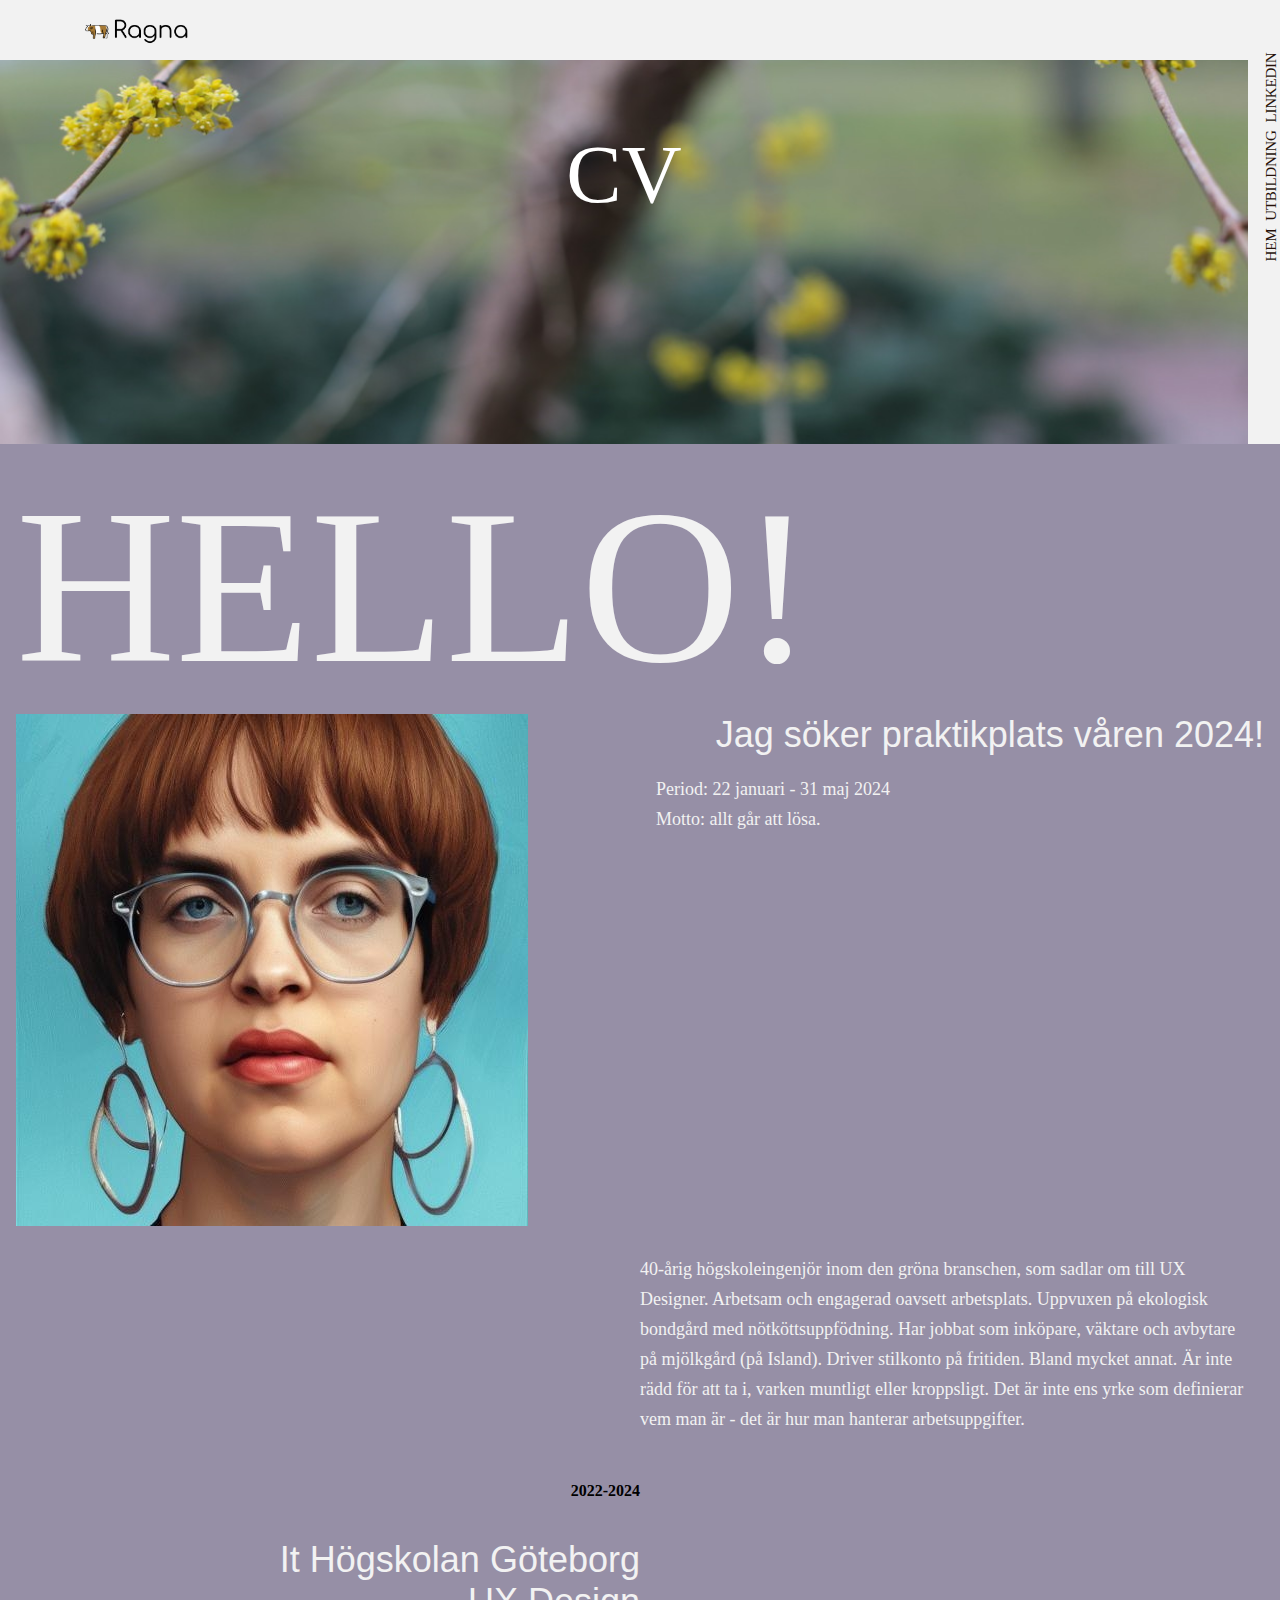
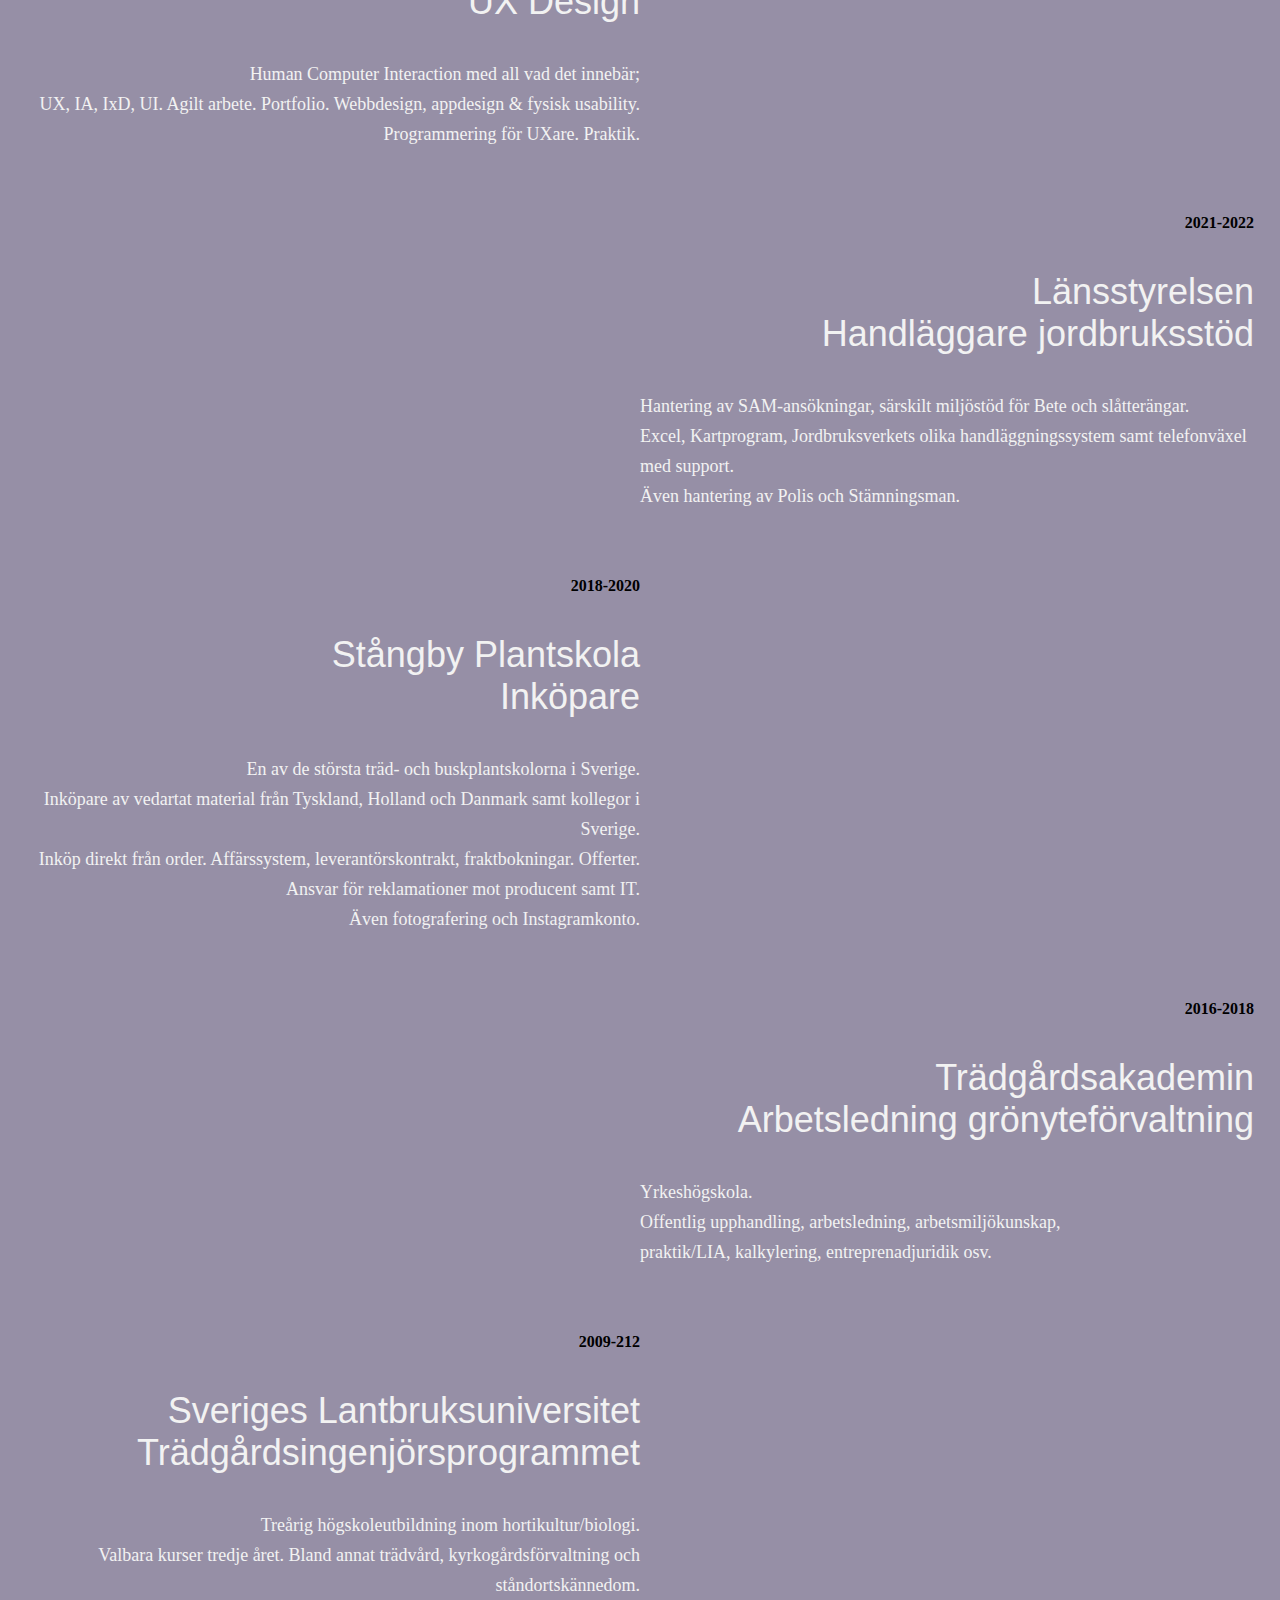
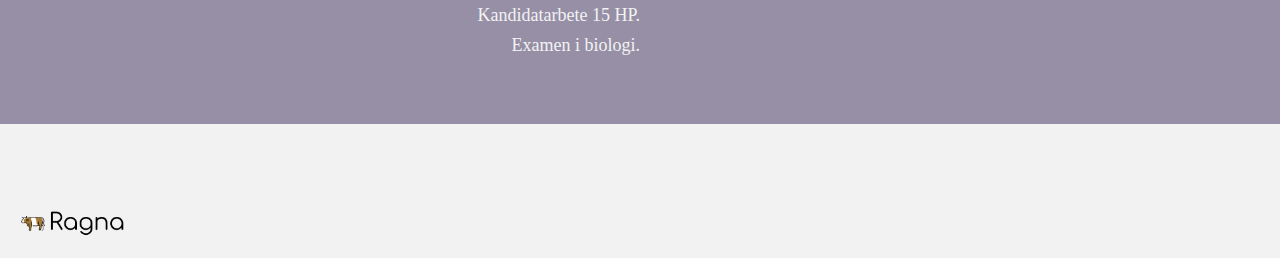
==== cv.html @ 5c111776 "bajs" ====
<!DOCTYPE html>
<html>

<head>
    <meta charset="UTF-8">
    <meta name="viewport" content="width=device-width, initial-scale=1.0">
    <link rel="stylesheet" href="assets/css/style.css">
    <title>Ragnas Portfolio CV</title>
</head>

<!-- HEADER -->

<header class="header">
    <div class="header_med_logo">
        <img class="logo" src="/assets/img/ragnalogo.png" alt="Ragna logo" /> <br>
    </div>
    <div class="image_and_menu_container">
        <div class="header_image_text_small">
            <img class="header_image_small" src="/assets/img/header 2.jpg" alt="header" />
            <h1 class="header_text_centered">
                CV
            </h1>
        </div>
        <nav class="menu_box">
            <!-- <p>Meny</p> -->
            <div class="menu">
                <a href="index.html">Hem</a>
                <a href="utbildning.html">Utbildning</a>
                <a href="https://www.linkedin.com/in/ragna-andersson/" target="_blank">LinkedIn</a>
            </div>
        </nav>
    </div>
</header>

<body class="body_cv">
    <div class="padding-1">
        <h1 class="hello_cv">
            HELLO!
        </h1>

        <div class="grid-container-2-col">
            <img class="col1 img-scale" src="assets/img/ai_jag.jpg" alt="Ai rendered photo of Ragna">
            <div class="col2 internship_info">
                <h3 class="internship_header">
                    Jag söker praktikplats våren 2024!
                </h3>

            <p class="">
                Period: 22 januari - 31 maj 2024<br>
                Motto: allt går att lösa.
            </h3>
            </div>
        </div>

        <section class="flex flex-column">

            <div class="grid-container-2-col">
                <p class="col2">
                    40-årig högskoleingenjör inom den gröna branschen, som sadlar om till UX Designer. 
                    Arbetsam och engagerad oavsett arbetsplats. 
                    Uppvuxen på ekologisk bondgård med nötköttsuppfödning. Har jobbat som inköpare, väktare och avbytare på mjölkgård (på Island). 
                    Driver stilkonto på fritiden. Bland mycket annat. 
                    Är inte rädd för att ta i, varken muntligt eller kroppsligt. 
                    Det är inte ens yrke som definierar vem man är - det är hur man hanterar arbetsuppgifter.
                </p>
            </div>

            <div class="grid-container-2-col">
                <article>
                    <h5 class="right-align">
                        2022-2024
                    </h5>
                    <h3 class="right-align">
                        It Högskolan Göteborg <br>
                        UX Design
                    </h3>
                    <p class="right-align">
                        Human Computer Interaction med all vad det innebär; <br>
                        UX, IA, IxD, UI. Agilt arbete. Portfolio. Webbdesign, appdesign & fysisk usability. Programmering för
                        UXare. Praktik.
                    </p>
                    <br>
                </article>
            </div>
            <div class="grid-container-2-col">
                <article class="col2">
                    <h5>
                        2021-2022
                    </h5>
                    <h3>
                        Länsstyrelsen <br>
                        Handläggare jordbruksstöd
                    </h3>
                    <p>
                        Hantering av SAM-ansökningar, särskilt miljöstöd för Bete och slåtterängar. <br>
                        Excel, Kartprogram, Jordbruksverkets olika handläggningssystem samt telefonväxel med support. <br>
                        Även hantering av Polis och Stämningsman.
                    </p>
                    <br>
                </article>
            </div>
            <div class="grid-container-2-col">
                <article>
                    <h5 class="right-align">
                        2018-2020
                    </h5>
                    <h3 class="right-align">
                        Stångby Plantskola <br>
                        Inköpare
                    </h3>
                    <p class="right-align">
                        En av de största träd- och buskplantskolorna i Sverige. <br>
                        Inköpare av vedartat material från Tyskland, Holland och Danmark samt kollegor i Sverige. <br>
                        Inköp direkt från order. Affärssystem, leverantörskontrakt, fraktbokningar. Offerter. <br>
                        Ansvar för reklamationer mot producent samt IT. <br>
                        Även fotografering och Instagramkonto.
                    </p>
                    <br>
                </article>
            </div>
            <div class="grid-container-2-col">
                <article class="col2">
                    <h5>
                        2016-2018
                    </h5>
                    <h3>
                        Trädgårdsakademin<br>
                        Arbetsledning grönyteförvaltning
                    </h3>
                    <p>
                        Yrkeshögskola. <br>
                        Offentlig upphandling, arbetsledning, arbetsmiljökunskap,<br>
                        praktik/LIA, kalkylering, entreprenadjuridik osv.
                    </p>
                    <br>
                </article>
            </div>
            <div class="grid-container-2-col">
                <article>
                    <h5 class="right-align">
                        2009-212
                    </h5>
                    <h3 class="right-align">
                        Sveriges Lantbruksuniversitet<br>
                        Trädgårdsingenjörsprogrammet
                    </h3>
                    <p class="right-align">
                        Treårig högskoleutbildning inom hortikultur/biologi. <br>
                        Valbara kurser tredje året. Bland annat trädvård, kyrkogårdsförvaltning och ståndortskännedom.
                        <br>
                        Kandidatarbete 15 HP.<br>
                        Examen i biologi.
                    </p>
                </article>
            </div>
        </section>
    </div>
</body>
<footer class="footer padding-1">
    <p>© Photos Ragna. Peas on earth!</p>
    <img class="logo" src="/assets/img/ragnalogo.png" alt="Ragna logo" />
</footer>

</html>
---- assets/css/style.css ----
@charset "UTF-8";
/**
 * CONTENTS
 *
 * SETTINGS
 * Global...............Globally-available variables and config.
 *
 * TOOLS
 * Mixins...............Useful mixins.
 *
 * GENERIC
 * Normalize.css........A level playing field.
 * Box-sizing...........Better default `box-sizing`.
 *
 * BASE
 * Headings.............H1–H6 styles.
 *
 * OBJECTS
 * Wrappers.............Wrapping and constraining elements.
 *
 * COMPONENTS
 * Page-head............The main page header.
 * Page-foot............The main page footer.
 * Buttons..............Button elements.
 *
 * TRUMPS
 * Text.................Text helpers.
 */
/*------------------------------------*\
  #SETTINGS
\*------------------------------------*/
/*------------------------------------*\
  #GENERIC
\*------------------------------------*/
.grid-container-2-col {
  display: grid;
  grid-template-columns: 50% 50%;
  row-gap: 3rem;
}

.col1 {
  grid-column-start: 1;
}

.col2 {
  grid-column-start: 2;
}

.row1 {
  grid-row-start: 1;
}

.col1-2 {
  grid-column-start: 1;
  grid-column-end: 3;
}

.row2 {
  grid-row-start: 2;
}

.row3 {
  grid-row-start: 3;
}

.flex {
  display: flex;
}

.flex-column {
  flex-direction: column;
}

.padding-1 {
  padding: 1rem;
}

/*------------------------------------*\
  #BODY
\*------------------------------------*/
body, .body_education, .body_cv {
  background-color: #f2f2f2;
  padding: 0;
  margin: 0;
}

section {
  margin-bottom: 20px;
  /* Justera detta värde enligt önskat avstånd */
  padding: 10px;
  /* Om du vill lägga till fyllnad inuti varje avsnitt */
}

/*------------------------------------*\
  #TEXT BASE
\*------------------------------------*/
.text-montserrat, .project_button, p, h3 {
  text-align: left;
  font-family: Montserrat, Arial, sans-serif;
  font-weight: normal;
}

.text-croissant, .hello_cv, h2, h1 {
  text-align: left;
  font-family: croissant one, serif;
  font-weight: normal;
}

/*------------------------------------*\
  #HEADERS
\*------------------------------------*/
/* Ragna H1 */
h1 {
  color: black;
  font-size: 5.1875rem;
  font-style: normal;
  font-weight: 400;
  line-height: normal;
  /*   // Om skärmbredden är mindre än 650 pixlar
  font-size: 30px;
  // Om skärmbredden är åtminstone 650 pixlar
  @media (min-width: $device_large) {
    // Sätt en mindre textstorlek så att texten får plats.
  font-size: 81px;
  } */
}

/* Ragna H2 */
h2 {
  color: black;
  font-size: 4.0625rem;
  font-style: normal;
  font-weight: 400;
  line-height: normal;
}

/* Ragna Rubrik Body */
h3 {
  color: black;
  font-size: 2.25rem;
  font-style: normal;
  font-weight: 400;
  line-height: 3.125rem; /* 138.889% */
  /*   @media (min-width: $device_medium) {
    font-size: 24px;
  } */
}

/*------------------------------------*\
  #OTHER TEXT
\*------------------------------------*/
/* Ragna body */
p {
  color: black;
  font-size: 1.125rem;
  font-style: normal;
  font-weight: 400;
  line-height: 1.875rem; /* 166.667% */
  word-break: break-word;
  -webkit-hyphens: auto;
  -moz-hyphens: auto;
  -ms-hyphens: auto;
  hyphens: auto;
  /*   @media (min-width: $device_medium) {
    font-size: 1.125rem;
    word-break: normal;
  } */
}

/* Ragna footer rubrik */
.footer-text-bold {
  font-family: Montserrat;
  font-size: 1rem;
  font-style: normal;
  font-weight: 700;
  line-height: 1.5rem; /* 150% */
}

/* Ragna footer regular */
.footer-text-regular {
  font-family: Montserrat;
  font-size: 1rem;
  font-style: normal;
  font-weight: 400;
  line-height: 1.5rem; /* 150% */
}

/* Ragna citat */
.citat-text {
  font-family: Montserrat;
  font-size: 3rem;
  font-style: normal;
  font-weight: 400;
  line-height: 4.5rem; /* 150% */
}

.right-align {
  text-align: right;
}

.left-align {
  text-align: left;
}

/*------------------------------------*\
  #IMAGES
\*------------------------------------*/
.img-scale {
  max-width: 100%;
}

.logo {
  height: 2rem;
}

/*------------------------------------*\
  #PAGE HEADER
\*------------------------------------*/
.header {
  display: flex;
  flex-direction: column;
  background-color: #f2f2f2;
  margin: 0;
}

.image_and_menu_container {
  display: flex;
  flex-direction: row;
}

.header_med_logo {
  display: flex;
  align-items: center;
  padding-left: 5rem;
  height: 3.75rem;
  background-color: #f2f2f2;
}

/* Start-info för bild med text */
.header_bild_med_rubrik {
  position: relative;
  text-align: left;
  /* Ändra textjusteringen till vänster */
}

.header_image_text_small {
  position: relative;
  text-align: left;
  width: 100%;
  height: 30vw;
  /* Ändra textjusteringen till vänster */
}

/* Storlek på bild med text */
.headerbild_index {
  width: 100%;
  /* Anpassa bilden till bredden av behållaren */
}

/* Storlek på bild med text */
.header_image_small {
  width: 100%;
  height: 100%;
  object-fit: cover;
  /* Anpassa bilden till bredden av behållaren */
}

/* Stil för rubrik på bild */
.rubriktext_index {
  position: absolute;
  text-align: right;
  /* Placera rubriken på bilden */
  top: 50%;
  /* Justera vertikalt till mitten */
  left: 10px;
  /* Centrera vertikalt */
  transform: translateY(-50%);
  /* Bakgrundsfärg med genomskinlighet */
  color: #fff;
  /* Textfärg */
  padding: 10px;
  /* Lägg till lite utrymme runt texten */
}

/* Stil för rubrik på bild */
.header_text_centered {
  position: absolute;
  text-align: center;
  /* Placera rubriken på bilden */
  top: 0%;
  /* Justera vertikalt till mitten */
  left: 50%;
  /* Centrera vertikalt */
  transform: translateX(-50%);
  /* Bakgrundsfärg med genomskinlighet */
  color: #fff;
  /* Textfärg */
  padding: 10px;
  /* Lägg till lite utrymme runt texten */
}

/*------------------------------------*\
  #NAV MENU
\*------------------------------------*/
.menu_box {
  align-items: start;
  justify-content: end;
  column-gap: 1rem;
  background-color: #f2f2f2;
}

.menu {
  display: flex;
  justify-content: center;
  flex-shrink: 1;
  column-gap: 0.5rem;
  width: 2rem;
  transform: rotate(-90deg) translateX(-200%);
  transform-origin: right bottom;
}

.menu a {
  font-family: Montserrat;
  color: var(--mrk-brun, #261109);
  text-align: center;
  font-size: 0.9375rem;
  font-style: normal;
  text-transform: uppercase;
  line-height: normal;
  letter-spacing: -0.01406rem;
}

nav a {
  color: black;
  font-style: normal;
  text-decoration: none;
}

/*------------------------------------*\
  #PROJECTS
\*------------------------------------*/
.project_img {
  width: 75%;
}
@media (min-width: 850px) {
  .project_img {
    width: auto;
    position: relative;
    left: 60%;
    transform: translateX(-50%);
  }
}

.project_button {
  border: none;
  background-color: transparent;
  padding: 0;
  color: black;
  text-decoration: underline;
}

/*------------------------------------*\
  #CV
\*------------------------------------*/
.hello_cv {
  color: #f2f2f2;
  margin: 0;
  padding: 0;
  font-size: 40px;
}
@media (min-width: 450px) {
  .hello_cv {
    font-size: 81px;
  }
}
@media (min-width: 850px) {
  .hello_cv {
    font-size: 221px;
  }
}

.body_cv {
  background-color: #968fa6;
  color: #f2f2f2;
}

.body_cv p {
  color: #f2f2f2;
  font-family: Montserrat;
  font-size: 18px;
  font-style: normal;
  font-weight: 400;
  line-height: 30px; /* 166.667% */
}

.body_cv h3,
h4,
h5 {
  color: #f2f2f2;
  font-size: 36px;
  line-height: normal;
  font-weight: normal;
}

.body_cv h5 {
  font-family: Montserrat;
  font-size: 16px;
  font-style: normal;
  font-weight: 700;
  line-height: 24px; /* 150% */
}

.internship_header {
  margin: 0;
}

.internship_info {
  margin: 0;
  padding-left: 1rem;
}

/*------------------------------------*\
  #EDUCATION
\*------------------------------------*/
.body_education {
  background-color: #848c73;
}

.body_education p,
h2,
h3,
h4,
h5 {
  text-align: right;
  color: black;
}

.body_education h3 {
  font-family: Montserrat;
  font-size: 36px;
  font-style: normal;
  font-weight: 400;
  line-height: 50px; /* 138.889% */
  margin: 0;
}

.body_education h5 {
  /* Ragna footer rubrik */
  font-family: Montserrat;
  font-size: 16px;
  font-style: normal;
  font-weight: 700;
  line-height: 24px; /* 150% */
}

.body_education p {
  /* Ragna body */
  font-family: Montserrat;
  font-size: 18px;
  font-style: normal;
  font-weight: 400;
  line-height: 30px; /* 166.667% */
}

/*------------------------------------*\
  #FOOTER
\*------------------------------------*/
.footer {
  color: black;
  background-color: #f2f2f2;
  text-align: left;
}

/*# sourceMappingURL=style.css.map */
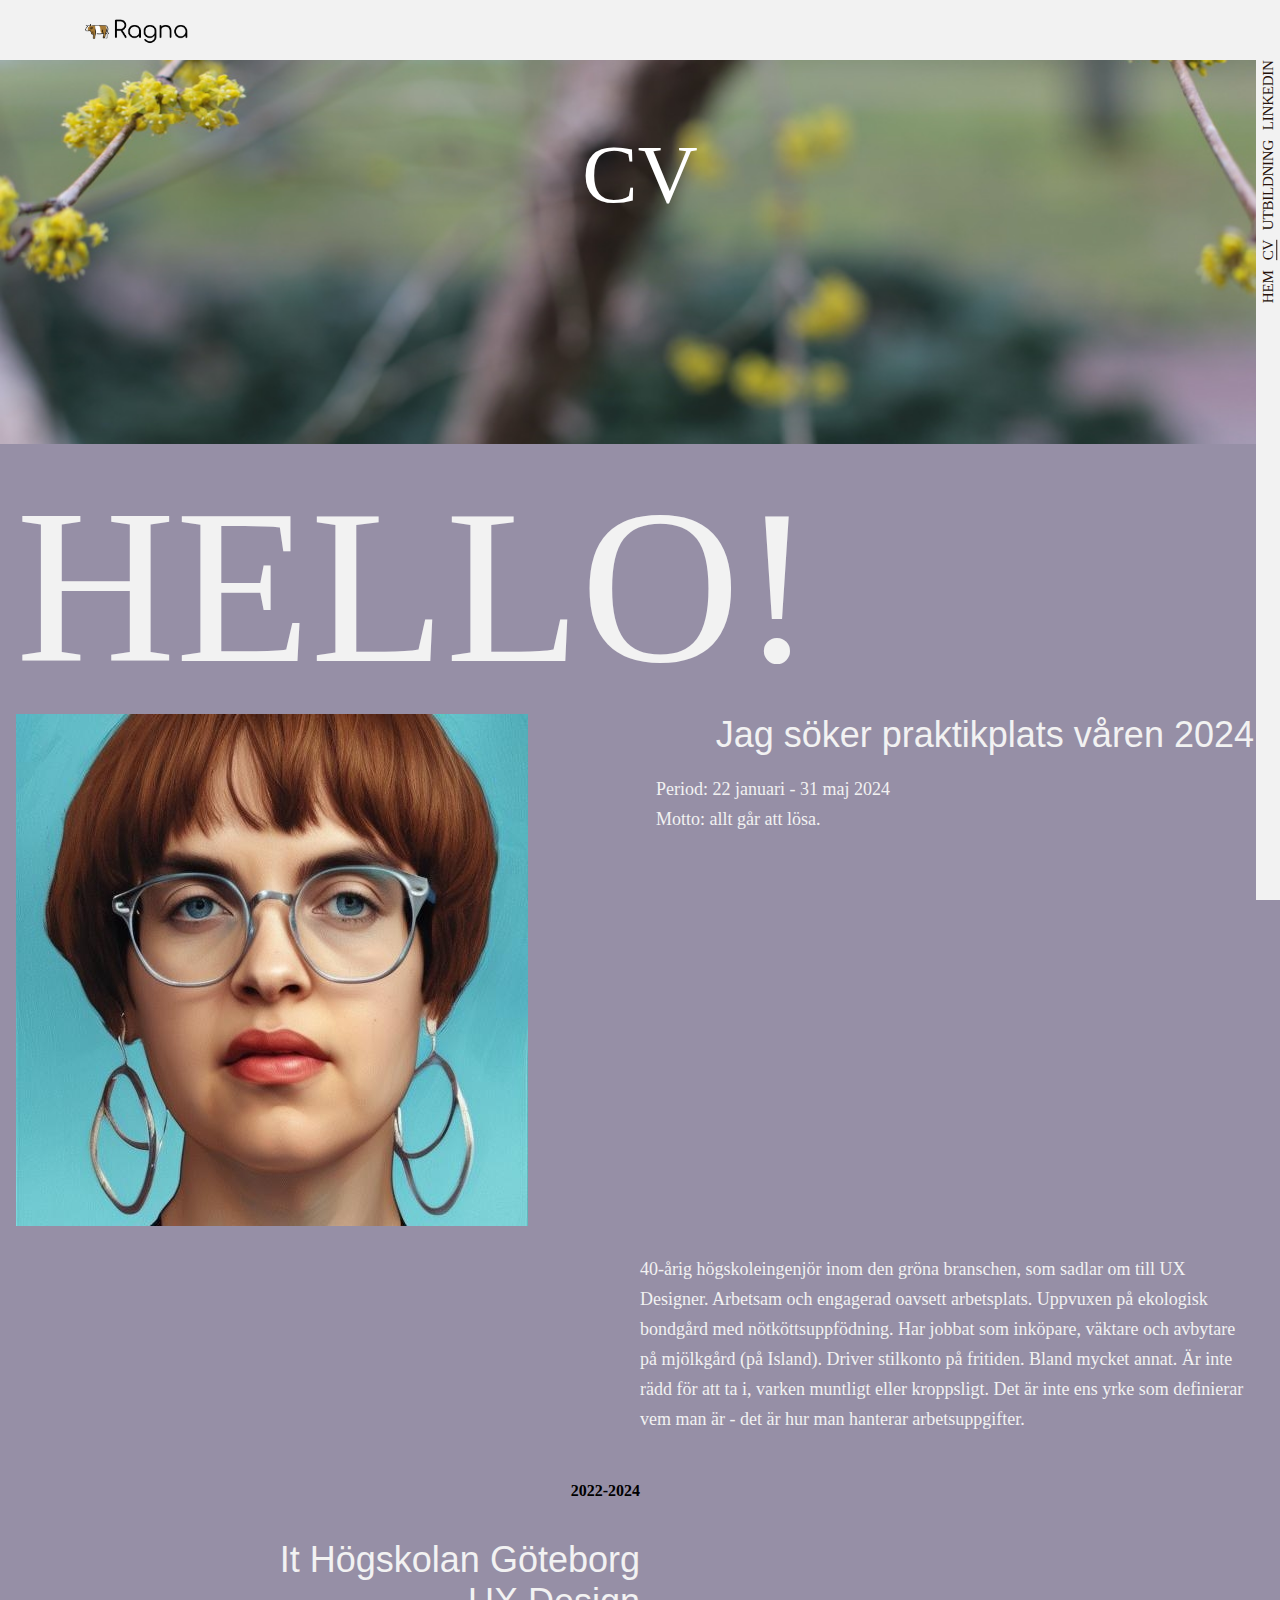
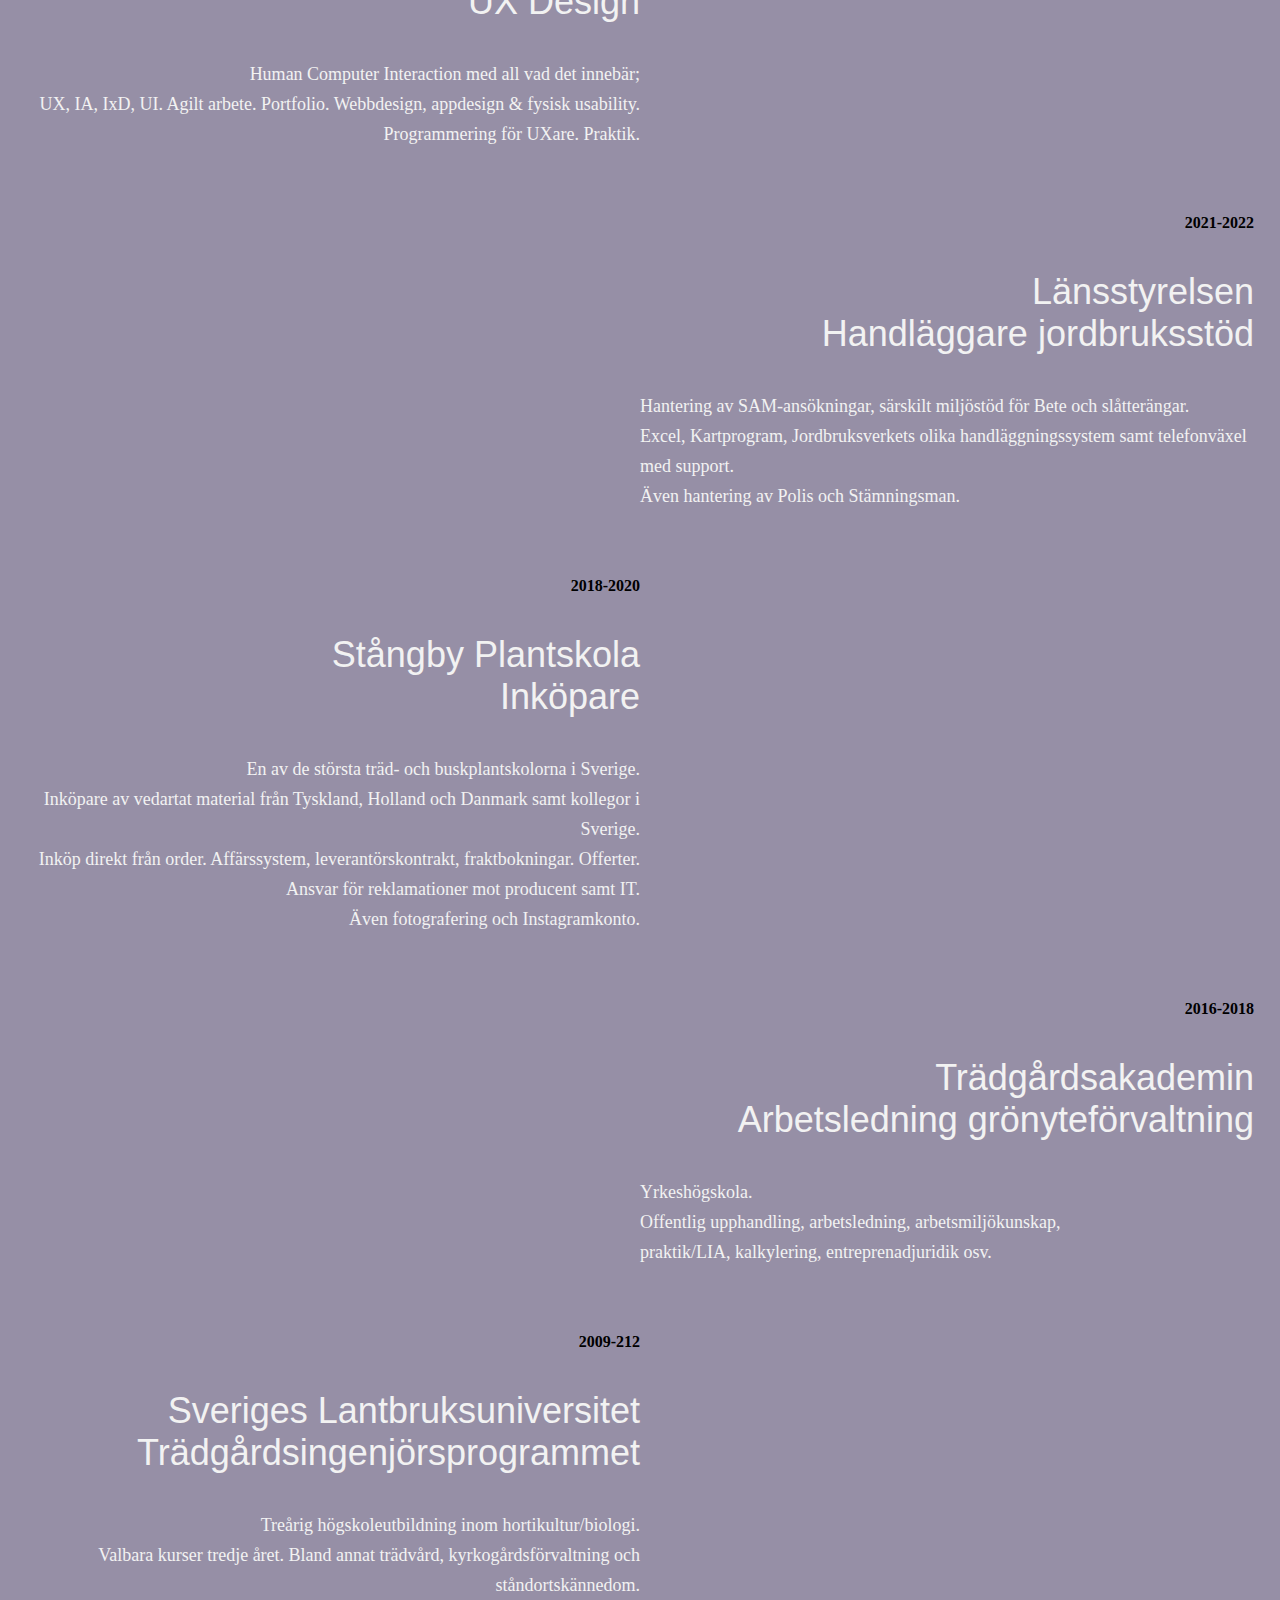
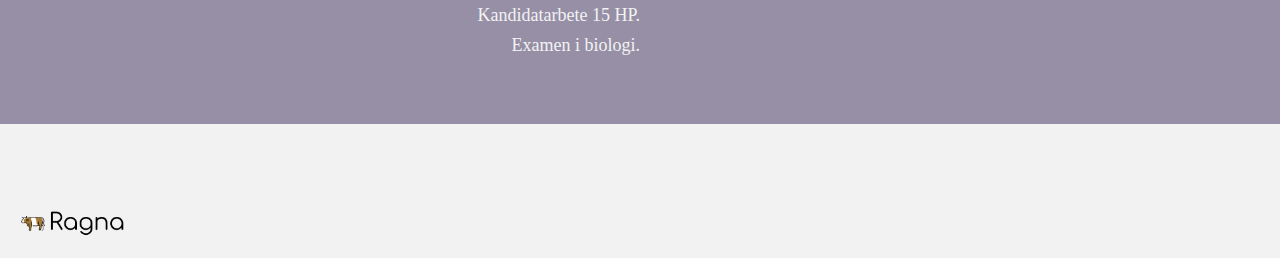
==== commit 138f5146: "- menyn får understrykning på aktiv sida - header-bilden skalas till hela sidans bredd på index.html" ====
--- a/cv.html
+++ b/cv.html
@@ -23,8 +23,9 @@
         </div>
         <nav class="menu_box">
             <!-- <p>Meny</p> -->
-            <div class="menu">
-                <a href="index.html">Hem</a>
+            <div id="menu">
+                <a href="index.html">hem</a>
+                <a href="cv.html">CV</a>
                 <a href="utbildning.html">Utbildning</a>
                 <a href="https://www.linkedin.com/in/ragna-andersson/" target="_blank">LinkedIn</a>
             </div>
@@ -161,4 +162,6 @@
     <img class="logo" src="/assets/img/ragnalogo.png" alt="Ragna logo" />
 </footer>
 
+<script type="text/javascript" src="./assets/js/menu.js"></script>
+
 </html>--- a/assets/css/style.css
+++ b/assets/css/style.css
@@ -240,6 +240,8 @@
 .header_bild_med_rubrik {
   position: relative;
   text-align: left;
+  width: 100%;
+  max-height: 700px;
   /* Ändra textjusteringen till vänster */
 }
 
@@ -254,6 +256,8 @@
 /* Storlek på bild med text */
 .headerbild_index {
   width: 100%;
+  max-height: 700px;
+  object-fit: cover;
   /* Anpassa bilden till bredden av behållaren */
 }
 
@@ -303,23 +307,26 @@
   #NAV MENU
 \*------------------------------------*/
 .menu_box {
-  align-items: start;
-  justify-content: end;
-  column-gap: 1rem;
+  height: 100%;
+  width: 24px;
+  position: fixed;
+  z-index: 1;
+  top: 0;
+  right: 0;
+  background-color: #111;
+  overflow-x: hidden;
   background-color: #f2f2f2;
 }
 
-.menu {
+#menu {
   display: flex;
-  justify-content: center;
-  flex-shrink: 1;
-  column-gap: 0.5rem;
-  width: 2rem;
-  transform: rotate(-90deg) translateX(-200%);
-  transform-origin: right bottom;
-}
-
-.menu a {
+  gap: 10px;
+  margin-top: 3.75rem;
+  writing-mode: vertical-lr;
+  transform: rotate(180deg) translateX(-25%);
+}
+
+#menu a {
   font-family: Montserrat;
   color: var(--mrk-brun, #261109);
   text-align: center;
@@ -328,6 +335,15 @@
   text-transform: uppercase;
   line-height: normal;
   letter-spacing: -0.01406rem;
+}
+
+#menu a:hover {
+  background-color: rgb(221, 221, 221);
+}
+
+.currentPage {
+  text-decoration: underline;
+  color: red;
 }
 
 nav a {
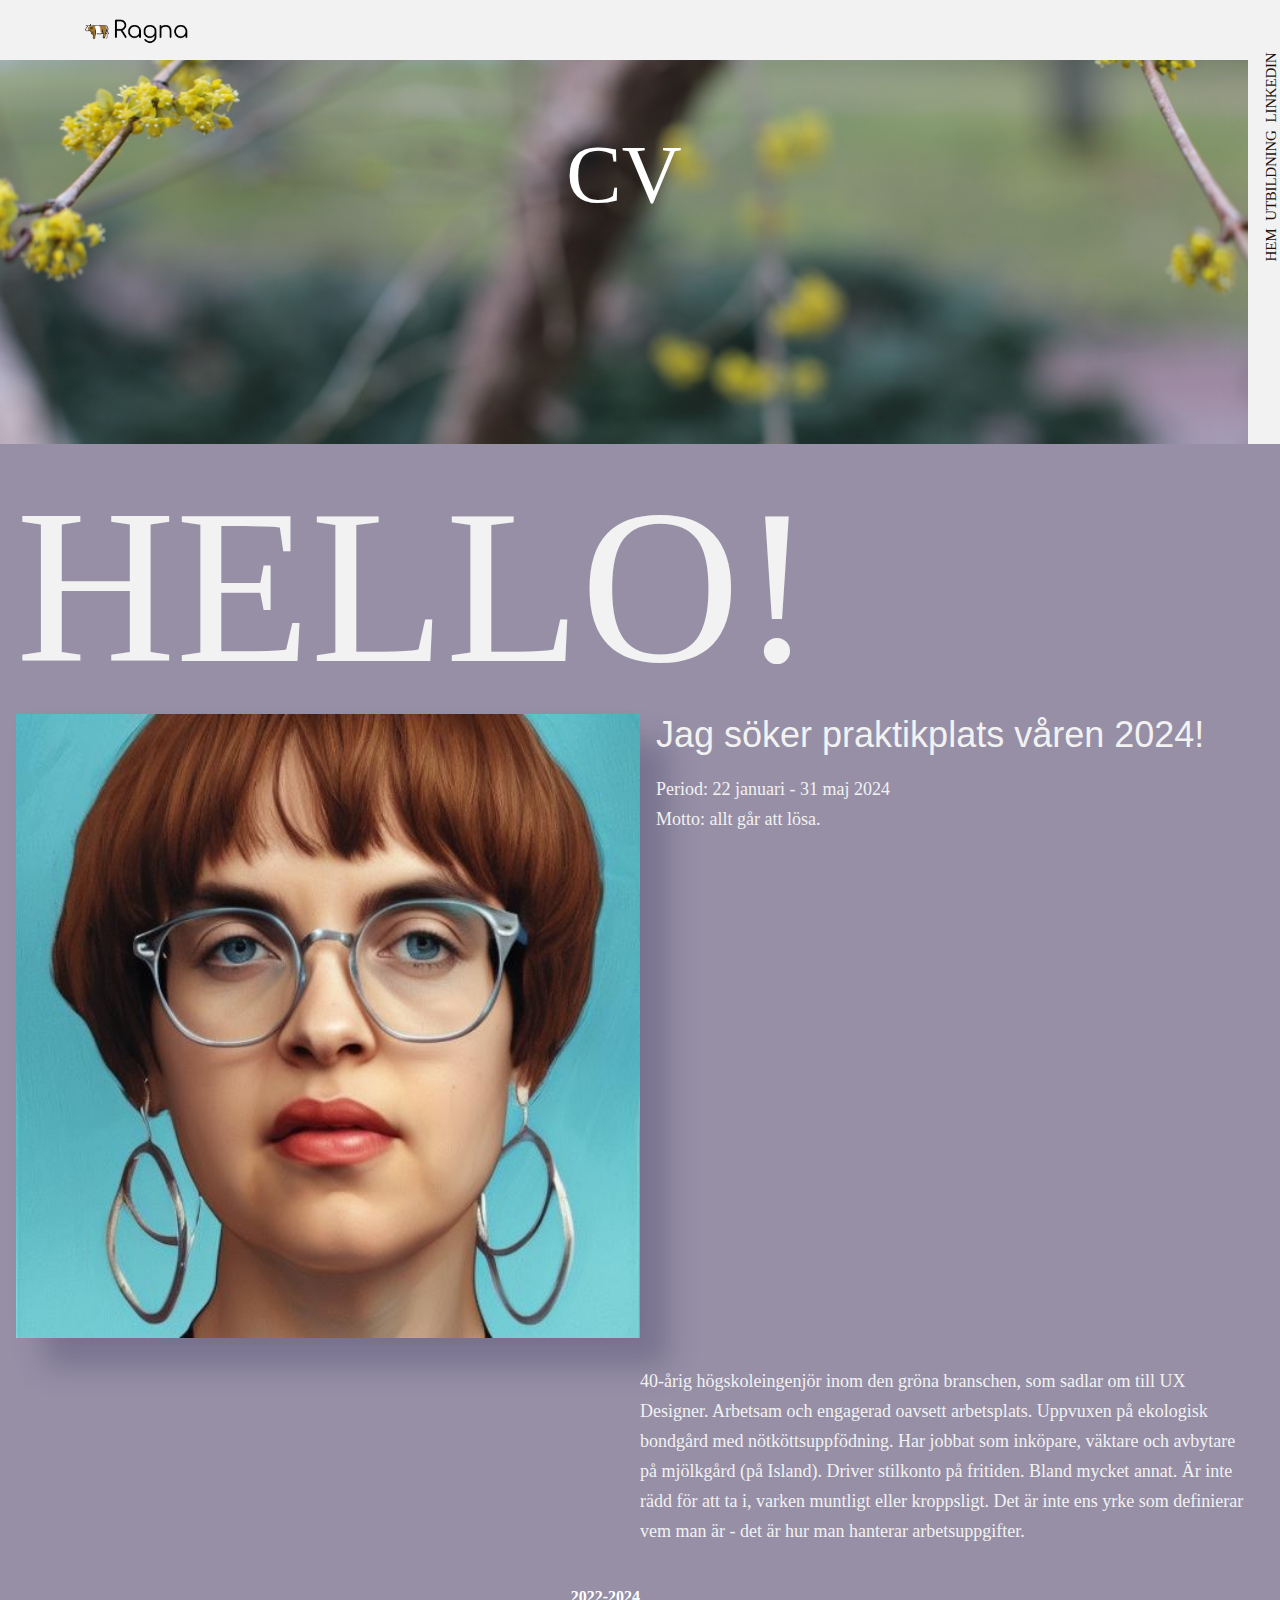
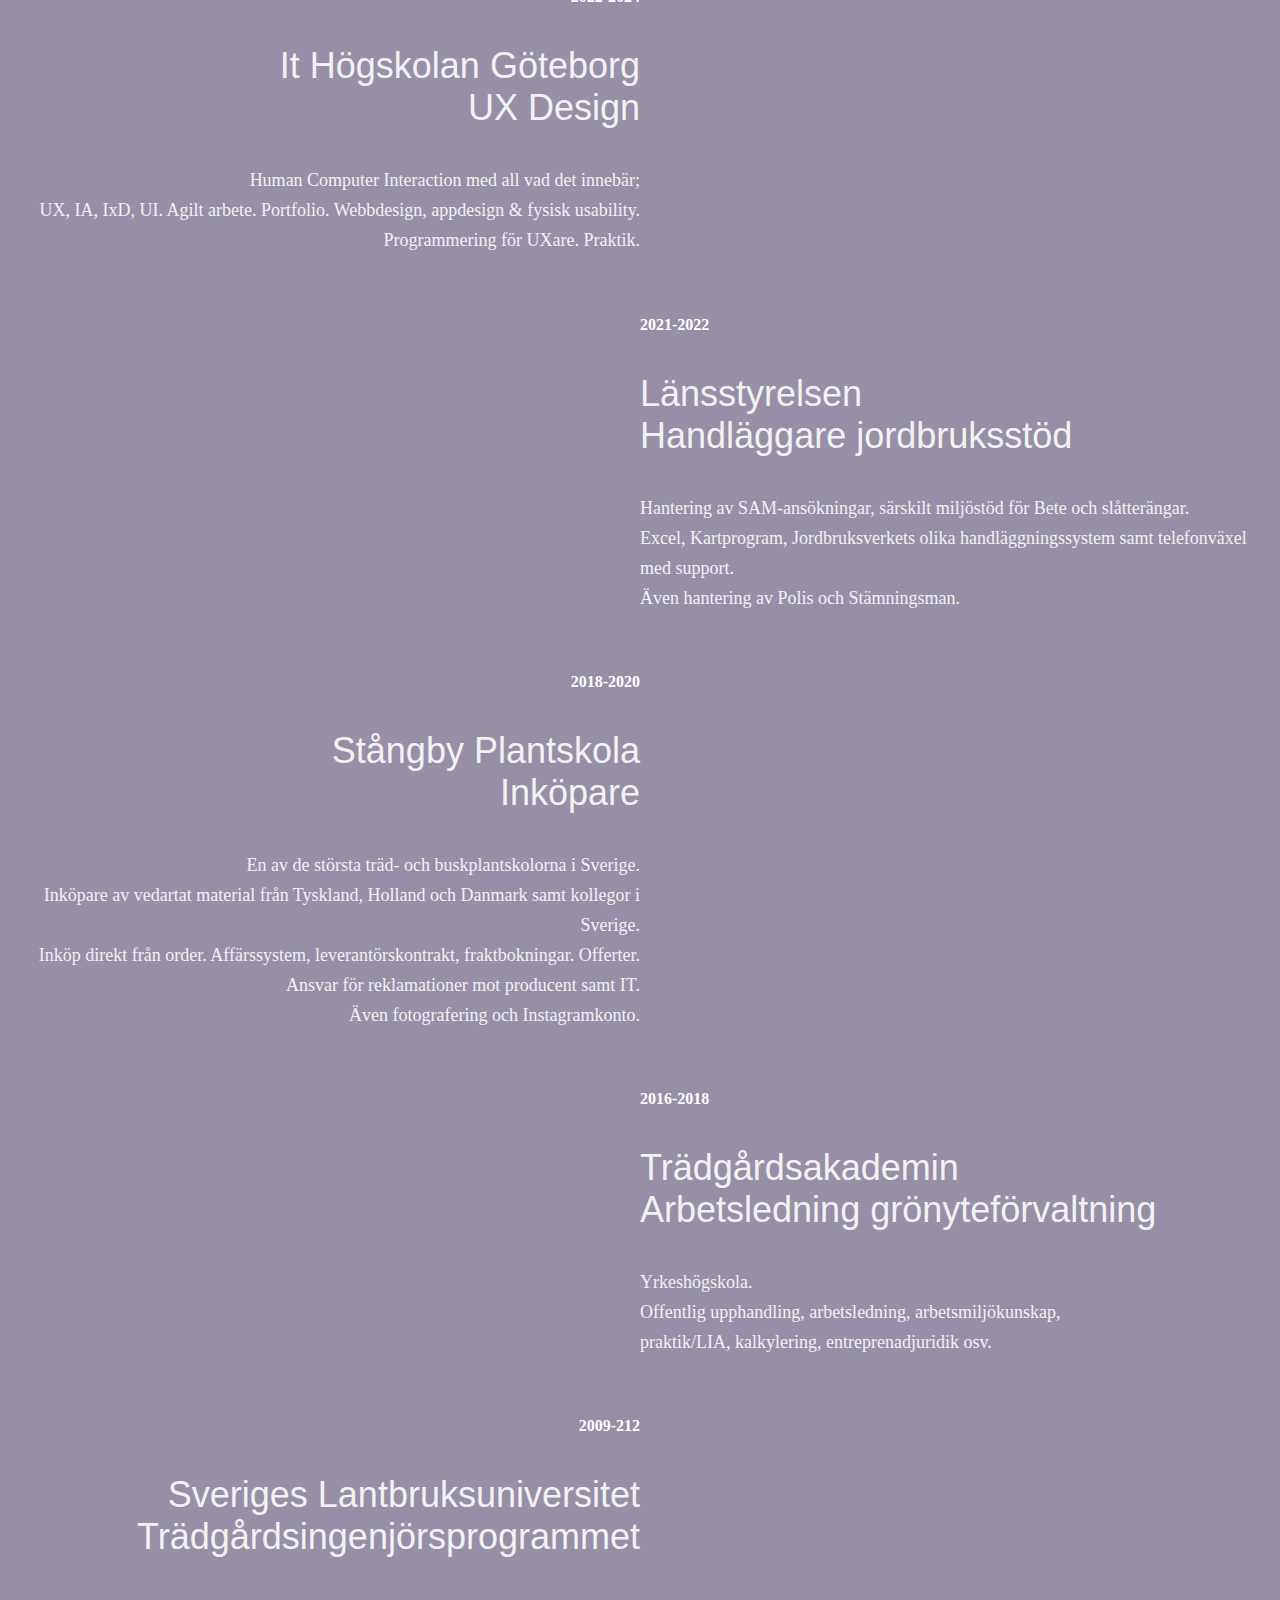
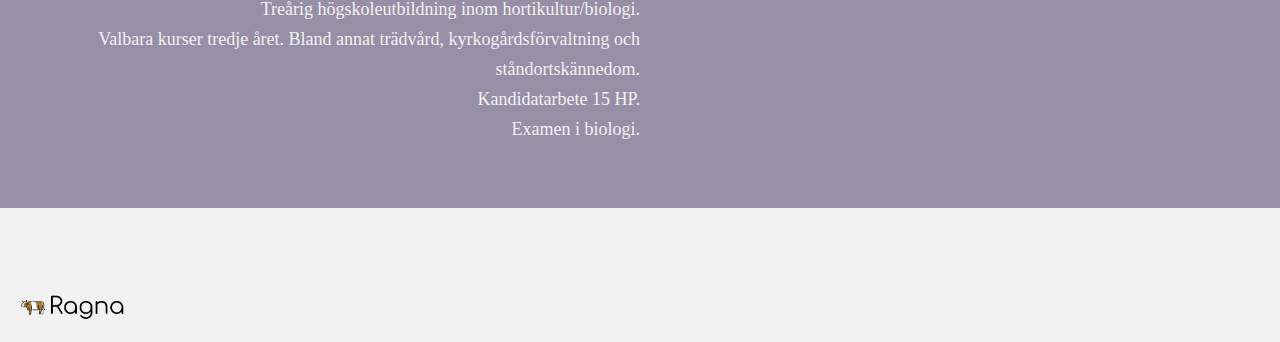
==== commit c7414a04: "- Lade till media queries for olika text-storlekar - Uppdaterade header-storlekar i cv.html" ====
--- a/cv.html
+++ b/cv.html
@@ -23,9 +23,8 @@
         </div>
         <nav class="menu_box">
             <!-- <p>Meny</p> -->
-            <div id="menu">
-                <a href="index.html">hem</a>
-                <a href="cv.html">CV</a>
+            <div class="menu">
+                <a href="index.html">Hem</a>
                 <a href="utbildning.html">Utbildning</a>
                 <a href="https://www.linkedin.com/in/ragna-andersson/" target="_blank">LinkedIn</a>
             </div>
@@ -68,9 +67,9 @@
 
             <div class="grid-container-2-col">
                 <article>
-                    <h5 class="right-align">
+                    <h4 class="right-align cv-duration-text">
                         2022-2024
-                    </h5>
+                    </h4>
                     <h3 class="right-align">
                         It Högskolan Göteborg <br>
                         UX Design
@@ -85,9 +84,9 @@
             </div>
             <div class="grid-container-2-col">
                 <article class="col2">
-                    <h5>
+                    <h4 class="cv-duration-text">
                         2021-2022
-                    </h5>
+                    </h4>
                     <h3>
                         Länsstyrelsen <br>
                         Handläggare jordbruksstöd
@@ -102,9 +101,9 @@
             </div>
             <div class="grid-container-2-col">
                 <article>
-                    <h5 class="right-align">
+                    <h4 class="right-align cv-duration-text">
                         2018-2020
-                    </h5>
+                    </h4>
                     <h3 class="right-align">
                         Stångby Plantskola <br>
                         Inköpare
@@ -121,9 +120,9 @@
             </div>
             <div class="grid-container-2-col">
                 <article class="col2">
-                    <h5>
+                    <h4 class="cv-duration-text">
                         2016-2018
-                    </h5>
+                    </h4>
                     <h3>
                         Trädgårdsakademin<br>
                         Arbetsledning grönyteförvaltning
@@ -138,9 +137,9 @@
             </div>
             <div class="grid-container-2-col">
                 <article>
-                    <h5 class="right-align">
+                    <h4 class="right-align cv-duration-text">
                         2009-212
-                    </h5>
+                    </h4>
                     <h3 class="right-align">
                         Sveriges Lantbruksuniversitet<br>
                         Trädgårdsingenjörsprogrammet
@@ -162,6 +161,4 @@
     <img class="logo" src="/assets/img/ragnalogo.png" alt="Ragna logo" />
 </footer>
 
-<script type="text/javascript" src="./assets/js/menu.js"></script>
-
 </html>--- a/assets/css/style.css
+++ b/assets/css/style.css
@@ -124,6 +124,18 @@
   font-size: 81px;
   } */
 }
+@media (max-width: 850px) {
+  h1 {
+    font-size: 40px;
+    word-break: normal;
+  }
+}
+@media (max-width: 450px) {
+  h1 {
+    font-size: 30px;
+    word-break: normal;
+  }
+}
 
 /* Ragna H2 */
 h2 {
@@ -133,6 +145,12 @@
   font-weight: 400;
   line-height: normal;
 }
+@media (max-width: 850px) {
+  h2 {
+    font-size: 1.5rem;
+    word-break: normal;
+  }
+}
 
 /* Ragna Rubrik Body */
 h3 {
@@ -141,9 +159,12 @@
   font-style: normal;
   font-weight: 400;
   line-height: 3.125rem; /* 138.889% */
-  /*   @media (min-width: $device_medium) {
-    font-size: 24px;
-  } */
+}
+@media (max-width: 850px) {
+  h3 {
+    font-size: 1.5rem;
+    word-break: normal;
+  }
 }
 
 /*------------------------------------*\
@@ -161,14 +182,20 @@
   -moz-hyphens: auto;
   -ms-hyphens: auto;
   hyphens: auto;
-  /*   @media (min-width: $device_medium) {
-    font-size: 1.125rem;
+}
+@media (max-width: 850px) {
+  p {
+    font-size: 0.8rem;
     word-break: normal;
-  } */
+  }
+}
+
+.cv-duration-text {
+  color: white;
 }
 
 /* Ragna footer rubrik */
-.footer-text-bold {
+.footer-text-bold, .cv-duration-text {
   font-family: Montserrat;
   font-size: 1rem;
   font-style: normal;
@@ -240,8 +267,6 @@
 .header_bild_med_rubrik {
   position: relative;
   text-align: left;
-  width: 100%;
-  max-height: 700px;
   /* Ändra textjusteringen till vänster */
 }
 
@@ -256,8 +281,6 @@
 /* Storlek på bild med text */
 .headerbild_index {
   width: 100%;
-  max-height: 700px;
-  object-fit: cover;
   /* Anpassa bilden till bredden av behållaren */
 }
 
@@ -307,26 +330,23 @@
   #NAV MENU
 \*------------------------------------*/
 .menu_box {
-  height: 100%;
-  width: 24px;
-  position: fixed;
-  z-index: 1;
-  top: 0;
-  right: 0;
-  background-color: #111;
-  overflow-x: hidden;
+  align-items: start;
+  justify-content: end;
+  column-gap: 1rem;
   background-color: #f2f2f2;
 }
 
-#menu {
+.menu {
   display: flex;
-  gap: 10px;
-  margin-top: 3.75rem;
-  writing-mode: vertical-lr;
-  transform: rotate(180deg) translateX(-25%);
-}
-
-#menu a {
+  justify-content: center;
+  flex-shrink: 1;
+  column-gap: 0.5rem;
+  width: 2rem;
+  transform: rotate(-90deg) translateX(-200%);
+  transform-origin: right bottom;
+}
+
+.menu a {
   font-family: Montserrat;
   color: var(--mrk-brun, #261109);
   text-align: center;
@@ -335,15 +355,6 @@
   text-transform: uppercase;
   line-height: normal;
   letter-spacing: -0.01406rem;
-}
-
-#menu a:hover {
-  background-color: rgb(221, 221, 221);
-}
-
-.currentPage {
-  text-decoration: underline;
-  color: red;
 }
 
 nav a {
@@ -378,6 +389,24 @@
 /*------------------------------------*\
   #CV
 \*------------------------------------*/
+.img-scale {
+  width: 100%;
+  height: 100%;
+  background-color: pink;
+  box-shadow: 0px 0px 0 0px #f9f9fb, 0px 0 28px 0 rgba(34, 33, 81, 0.01), 28px 28px 28px 0 rgba(34, 33, 81, 0.25);
+  transition: border-radius 0.5s, transform 0.5s;
+}
+
+.img-scale:hover {
+  border-radius: 50%; /* Turns the square into a circle on hover */
+  transform: rotate(360deg); /* Rotates the element 360 degrees on hover */
+}
+
+.img-scale:hover {
+  border-radius: 50%; /* Turns the square into a circle on hover */
+  transform: rotate(360deg); /* Rotates the element 360 degrees on hover */
+}
+
 .hello_cv {
   color: #f2f2f2;
   margin: 0;
@@ -442,31 +471,9 @@
   background-color: #848c73;
 }
 
-.body_education p,
-h2,
-h3,
-h4,
-h5 {
-  text-align: right;
-  color: black;
-}
-
 .body_education h3 {
-  font-family: Montserrat;
-  font-size: 36px;
-  font-style: normal;
-  font-weight: 400;
-  line-height: 50px; /* 138.889% */
-  margin: 0;
-}
-
-.body_education h5 {
-  /* Ragna footer rubrik */
-  font-family: Montserrat;
-  font-size: 16px;
-  font-style: normal;
-  font-weight: 700;
-  line-height: 24px; /* 150% */
+  line-height: 50px;
+  margin: 0;
 }
 
 .body_education p {
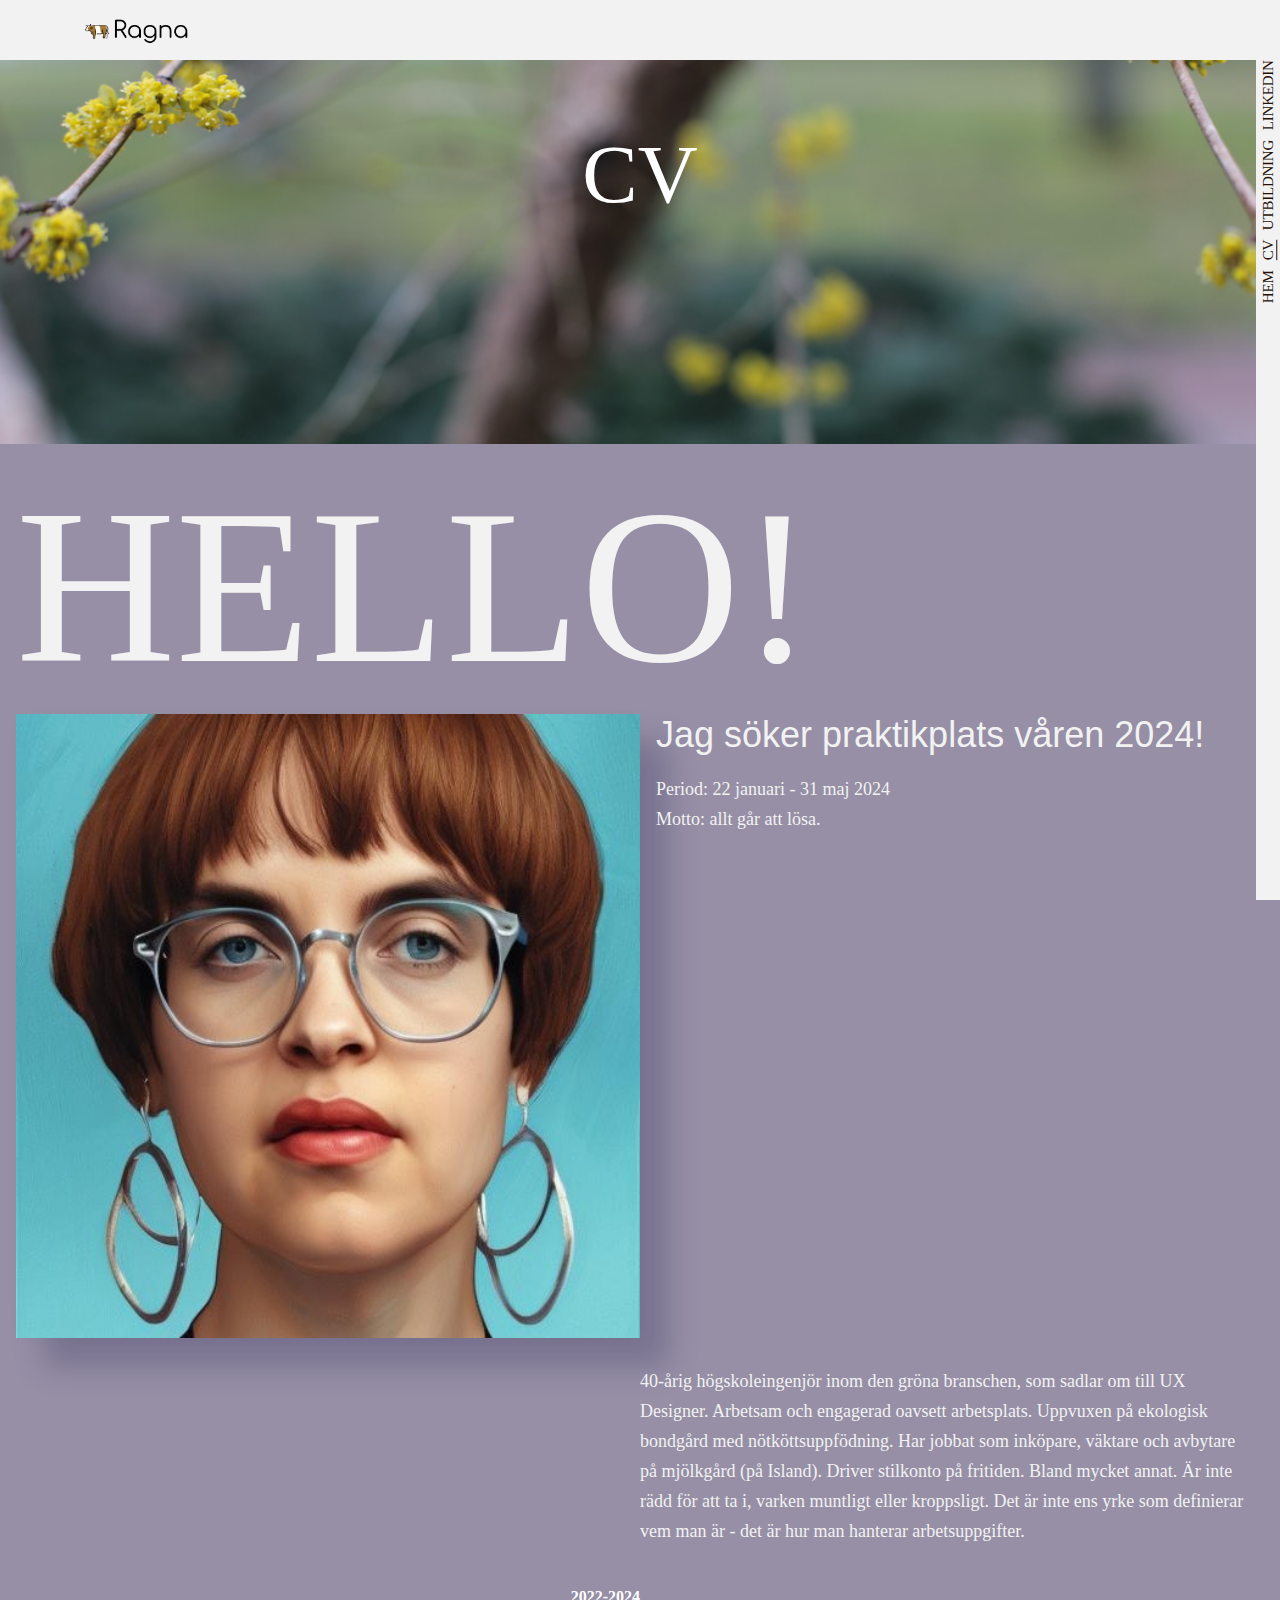
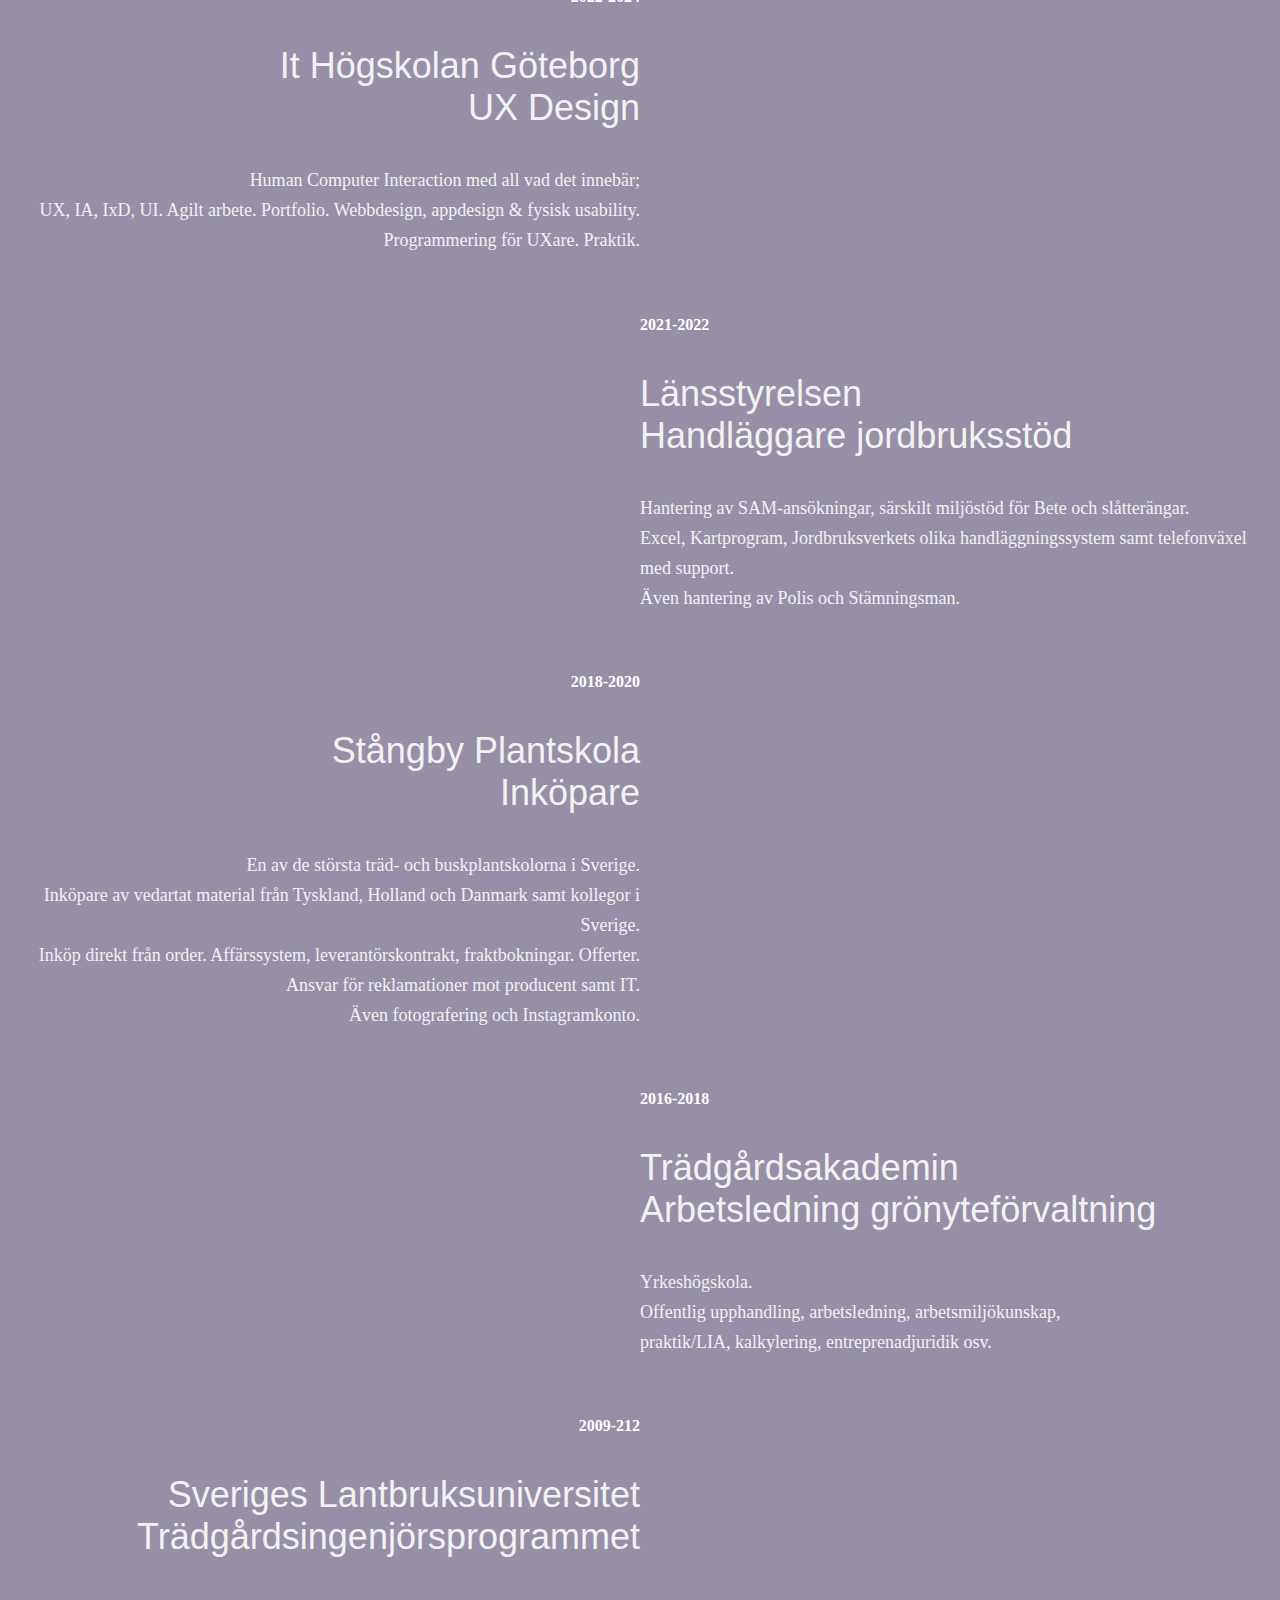
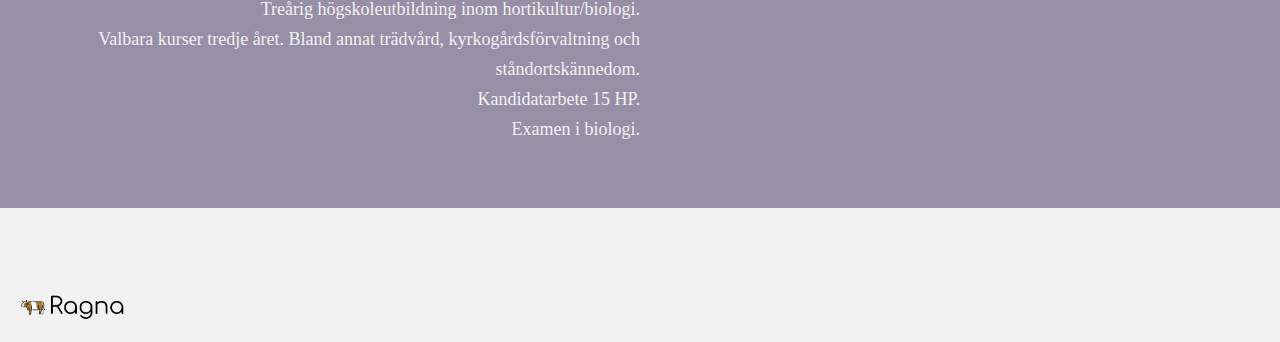
==== commit 8ec00ea4: "Merge branch 'master' into menu_header" ====
--- a/cv.html
+++ b/cv.html
@@ -23,8 +23,9 @@
         </div>
         <nav class="menu_box">
             <!-- <p>Meny</p> -->
-            <div class="menu">
-                <a href="index.html">Hem</a>
+            <div id="menu">
+                <a href="index.html">hem</a>
+                <a href="cv.html">CV</a>
                 <a href="utbildning.html">Utbildning</a>
                 <a href="https://www.linkedin.com/in/ragna-andersson/" target="_blank">LinkedIn</a>
             </div>
@@ -161,4 +162,6 @@
     <img class="logo" src="/assets/img/ragnalogo.png" alt="Ragna logo" />
 </footer>
 
+<script type="text/javascript" src="./assets/js/menu.js"></script>
+
 </html>--- a/assets/css/style.css
+++ b/assets/css/style.css
@@ -267,6 +267,8 @@
 .header_bild_med_rubrik {
   position: relative;
   text-align: left;
+  width: 100%;
+  max-height: 700px;
   /* Ändra textjusteringen till vänster */
 }
 
@@ -281,6 +283,8 @@
 /* Storlek på bild med text */
 .headerbild_index {
   width: 100%;
+  max-height: 700px;
+  object-fit: cover;
   /* Anpassa bilden till bredden av behållaren */
 }
 
@@ -330,23 +334,26 @@
   #NAV MENU
 \*------------------------------------*/
 .menu_box {
-  align-items: start;
-  justify-content: end;
-  column-gap: 1rem;
+  height: 100%;
+  width: 24px;
+  position: fixed;
+  z-index: 1;
+  top: 0;
+  right: 0;
+  background-color: #111;
+  overflow-x: hidden;
   background-color: #f2f2f2;
 }
 
-.menu {
+#menu {
   display: flex;
-  justify-content: center;
-  flex-shrink: 1;
-  column-gap: 0.5rem;
-  width: 2rem;
-  transform: rotate(-90deg) translateX(-200%);
-  transform-origin: right bottom;
-}
-
-.menu a {
+  gap: 10px;
+  margin-top: 3.75rem;
+  writing-mode: vertical-lr;
+  transform: rotate(180deg) translateX(-25%);
+}
+
+#menu a {
   font-family: Montserrat;
   color: var(--mrk-brun, #261109);
   text-align: center;
@@ -355,6 +362,15 @@
   text-transform: uppercase;
   line-height: normal;
   letter-spacing: -0.01406rem;
+}
+
+#menu a:hover {
+  background-color: rgb(221, 221, 221);
+}
+
+.currentPage {
+  text-decoration: underline;
+  color: red;
 }
 
 nav a {
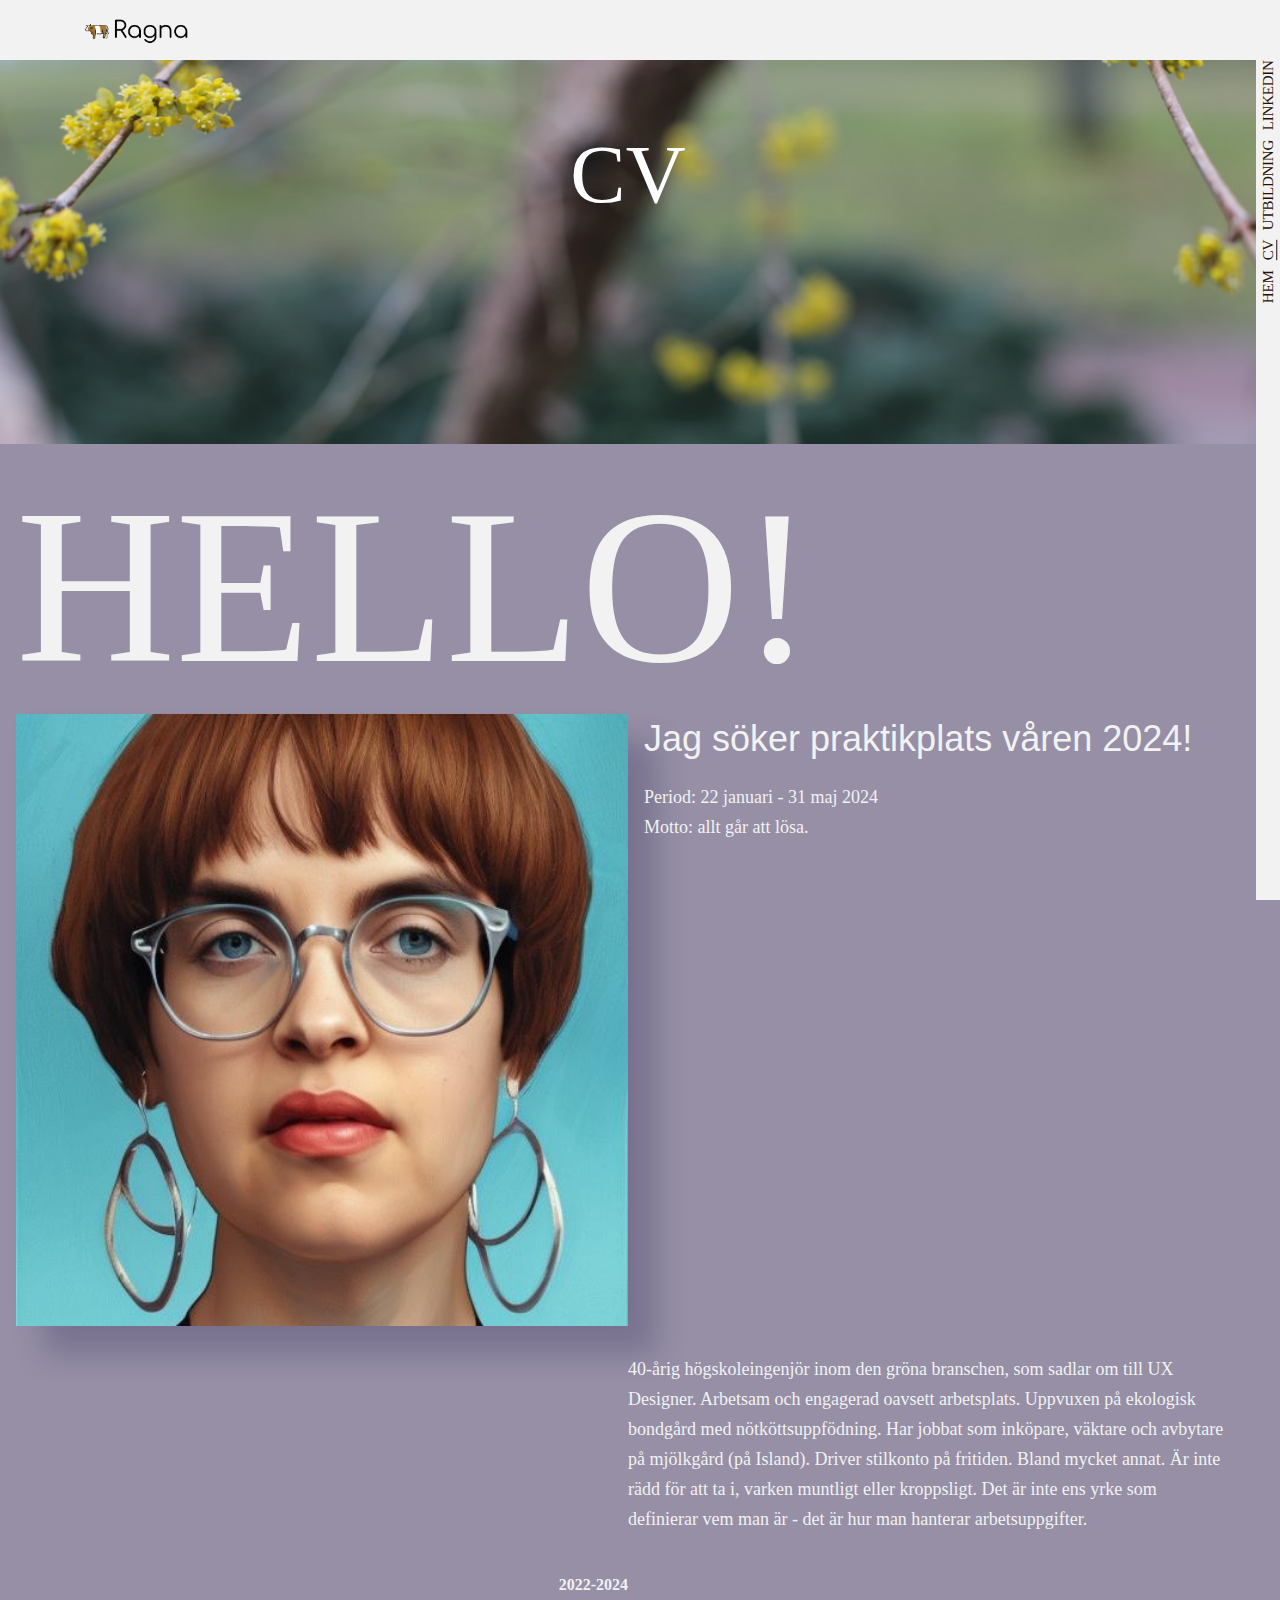
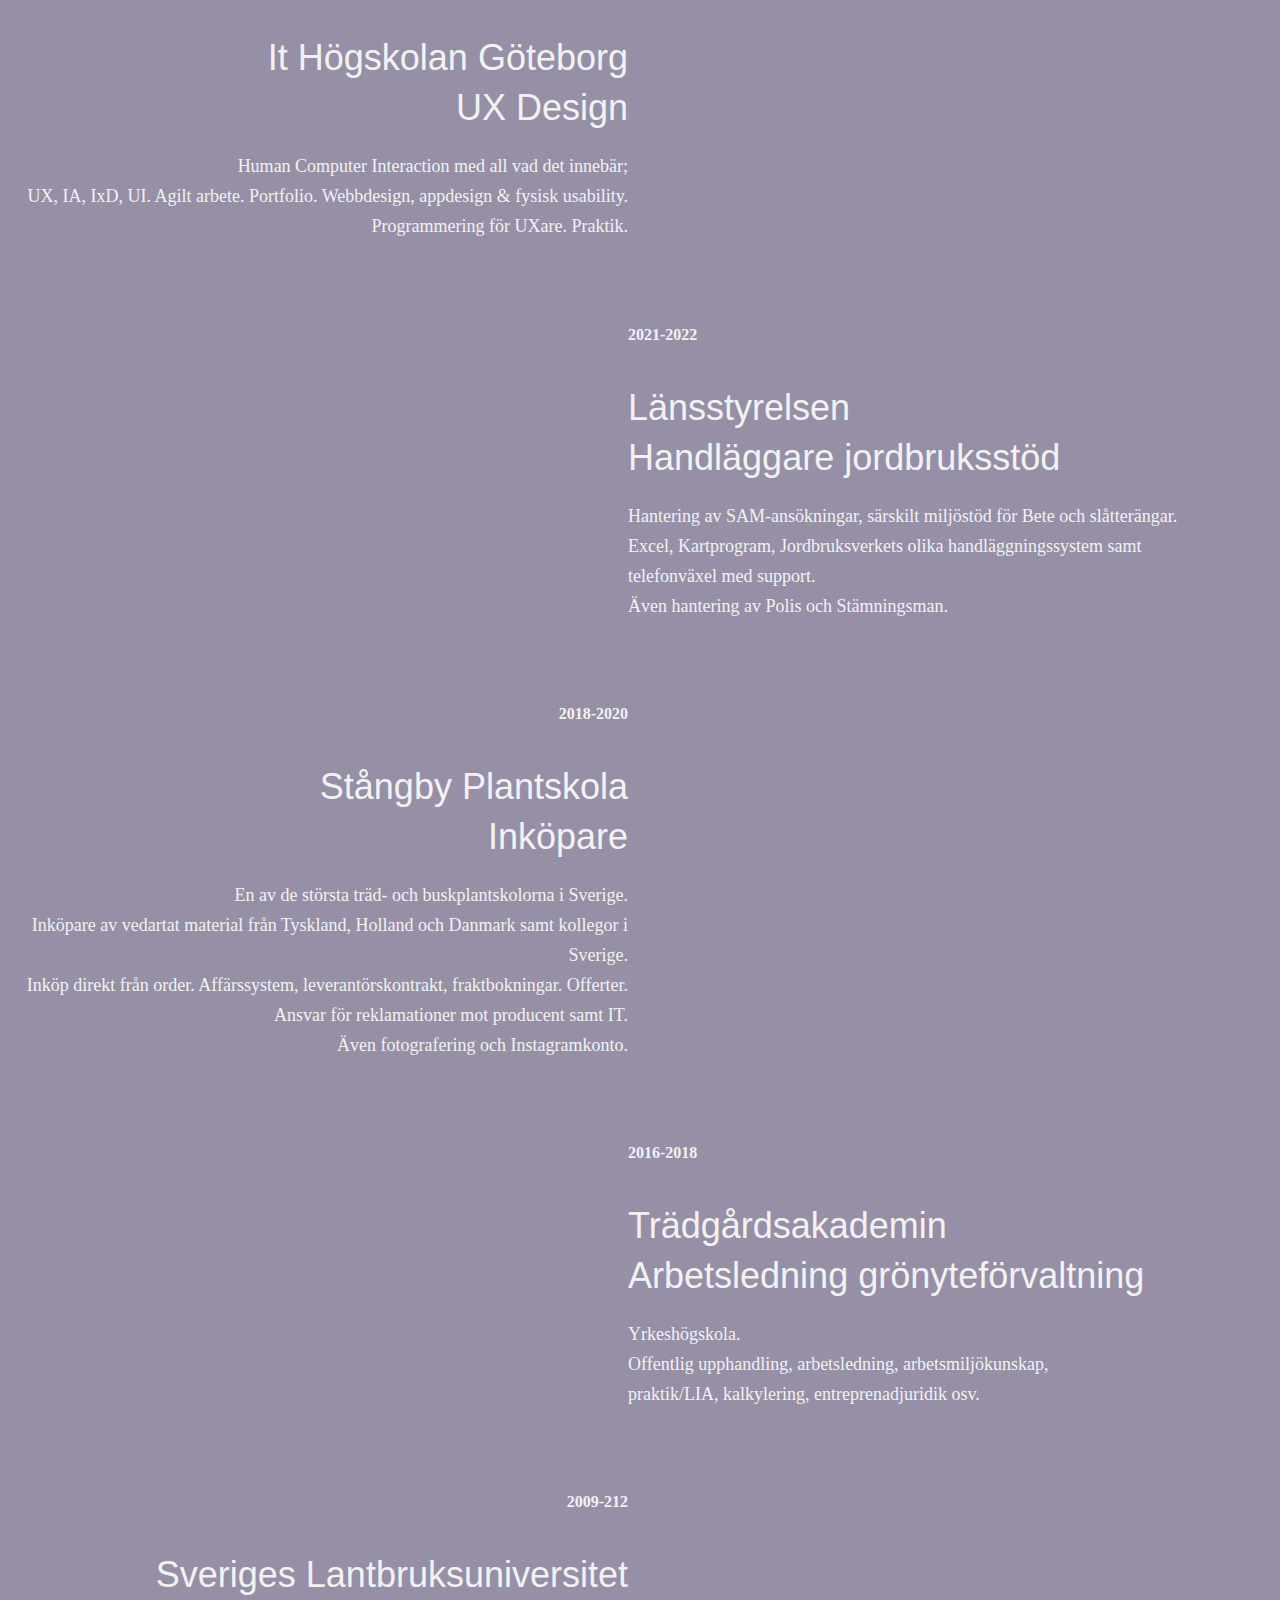
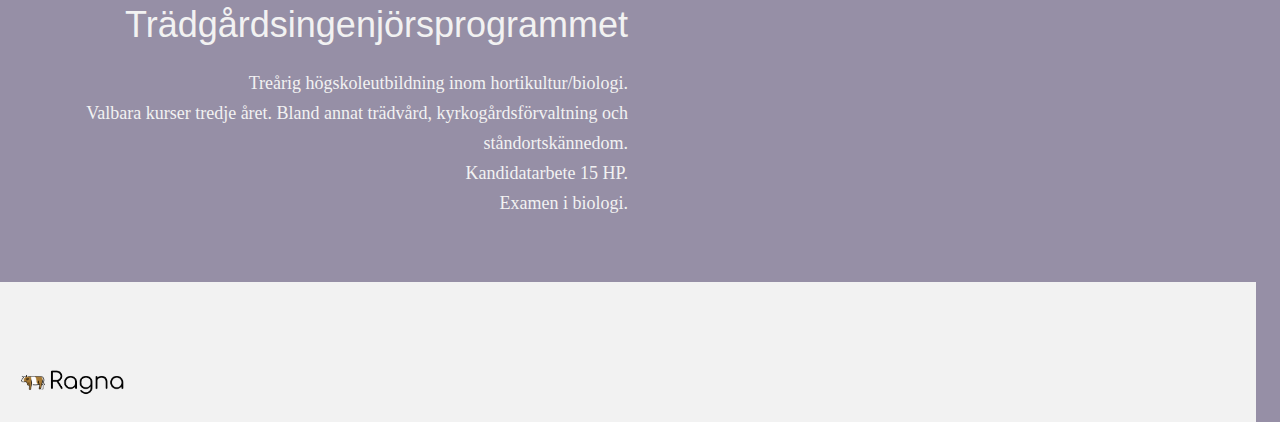
==== commit 8dcc8a47: "plint" ====
--- a/cv.html
+++ b/cv.html
@@ -68,14 +68,14 @@
 
             <div class="grid-container-2-col">
                 <article>
-                    <h4 class="right-align cv-duration-text">
+                    <h4 class="text-right-align cv-duration-text">
                         2022-2024
                     </h4>
-                    <h3 class="right-align">
+                    <h3 class="text-right-align">
                         It Högskolan Göteborg <br>
                         UX Design
                     </h3>
-                    <p class="right-align">
+                    <p class="text-right-align">
                         Human Computer Interaction med all vad det innebär; <br>
                         UX, IA, IxD, UI. Agilt arbete. Portfolio. Webbdesign, appdesign & fysisk usability. Programmering för
                         UXare. Praktik.
@@ -102,14 +102,14 @@
             </div>
             <div class="grid-container-2-col">
                 <article>
-                    <h4 class="right-align cv-duration-text">
+                    <h4 class="text-right-align cv-duration-text">
                         2018-2020
                     </h4>
-                    <h3 class="right-align">
+                    <h3 class="text-right-align">
                         Stångby Plantskola <br>
                         Inköpare
                     </h3>
-                    <p class="right-align">
+                    <p class="text-right-align">
                         En av de största träd- och buskplantskolorna i Sverige. <br>
                         Inköpare av vedartat material från Tyskland, Holland och Danmark samt kollegor i Sverige. <br>
                         Inköp direkt från order. Affärssystem, leverantörskontrakt, fraktbokningar. Offerter. <br>
@@ -138,14 +138,14 @@
             </div>
             <div class="grid-container-2-col">
                 <article>
-                    <h4 class="right-align cv-duration-text">
+                    <h4 class="text-right-align cv-duration-text">
                         2009-212
                     </h4>
-                    <h3 class="right-align">
+                    <h3 class="text-right-align">
                         Sveriges Lantbruksuniversitet<br>
                         Trädgårdsingenjörsprogrammet
                     </h3>
-                    <p class="right-align">
+                    <p class="text-right-align">
                         Treårig högskoleutbildning inom hortikultur/biologi. <br>
                         Valbara kurser tredje året. Bland annat trädvård, kyrkogårdsförvaltning och ståndortskännedom.
                         <br>
--- a/assets/css/style.css
+++ b/assets/css/style.css
@@ -71,8 +71,31 @@
   flex-direction: column;
 }
 
+.flex-row {
+  flex-direction: row;
+}
+
+.flex-align-end {
+  justify-content: end;
+  align-content: flex-end;
+}
+
+.flex-center {
+  justify-content: center;
+  align-content: center;
+}
+
+.flex-align-self-center {
+  align-self: center;
+}
+
 .padding-1 {
   padding: 1rem;
+}
+
+.center {
+  margin-left: auto;
+  margin-right: auto;
 }
 
 /*------------------------------------*\
@@ -82,6 +105,7 @@
   background-color: #f2f2f2;
   padding: 0;
   margin: 0;
+  margin-right: 24px;
 }
 
 section {
@@ -94,14 +118,12 @@
 /*------------------------------------*\
   #TEXT BASE
 \*------------------------------------*/
-.text-montserrat, .project_button, p, h3 {
-  text-align: left;
+.text-montserrat, .project_button, p, li, h4, h3 {
   font-family: Montserrat, Arial, sans-serif;
   font-weight: normal;
 }
 
 .text-croissant, .hello_cv, h2, h1 {
-  text-align: left;
   font-family: croissant one, serif;
   font-weight: normal;
 }
@@ -158,6 +180,7 @@
   font-size: 2.25rem;
   font-style: normal;
   font-weight: 400;
+  margin-bottom: 0;
   line-height: 3.125rem; /* 138.889% */
 }
 @media (max-width: 850px) {
@@ -167,11 +190,19 @@
   }
 }
 
+/* Ragna Rubrik Footer */
+h4 {
+  font-size: 1rem;
+  font-style: normal;
+  font-weight: 700;
+  line-height: 1.5rem; /* 150% */
+}
+
 /*------------------------------------*\
   #OTHER TEXT
 \*------------------------------------*/
 /* Ragna body */
-p {
+p, li {
   color: black;
   font-size: 1.125rem;
   font-style: normal;
@@ -184,14 +215,14 @@
   hyphens: auto;
 }
 @media (max-width: 850px) {
-  p {
+  p, li {
     font-size: 0.8rem;
     word-break: normal;
   }
 }
 
 .cv-duration-text {
-  color: white;
+  color: #f2f2f2;
 }
 
 /* Ragna footer rubrik */
@@ -221,11 +252,11 @@
   line-height: 4.5rem; /* 150% */
 }
 
-.right-align {
+.text-right-align {
   text-align: right;
 }
 
-.left-align {
+.text-left-align {
   text-align: left;
 }
 
@@ -445,7 +476,14 @@
   color: #f2f2f2;
 }
 
-.body_cv p {
+/*------------------------------------*\
+  # PROJECTS - PINT
+\*------------------------------------*/
+.img_prj {
+  width: 70%;
+}
+
+.body_cv p, li {
   color: #f2f2f2;
   font-family: Montserrat;
   font-size: 18px;
@@ -454,15 +492,17 @@
   line-height: 30px; /* 166.667% */
 }
 
-.body_cv h3,
-h4,
-h5 {
+.body_cv {
   color: #f2f2f2;
   font-size: 36px;
   line-height: normal;
   font-weight: normal;
 }
 
+.body_cv h3 {
+  color: #f2f2f2;
+}
+
 .body_cv h5 {
   font-family: Montserrat;
   font-size: 16px;
@@ -487,20 +527,6 @@
   background-color: #848c73;
 }
 
-.body_education h3 {
-  line-height: 50px;
-  margin: 0;
-}
-
-.body_education p {
-  /* Ragna body */
-  font-family: Montserrat;
-  font-size: 18px;
-  font-style: normal;
-  font-weight: 400;
-  line-height: 30px; /* 166.667% */
-}
-
 /*------------------------------------*\
   #FOOTER
 \*------------------------------------*/
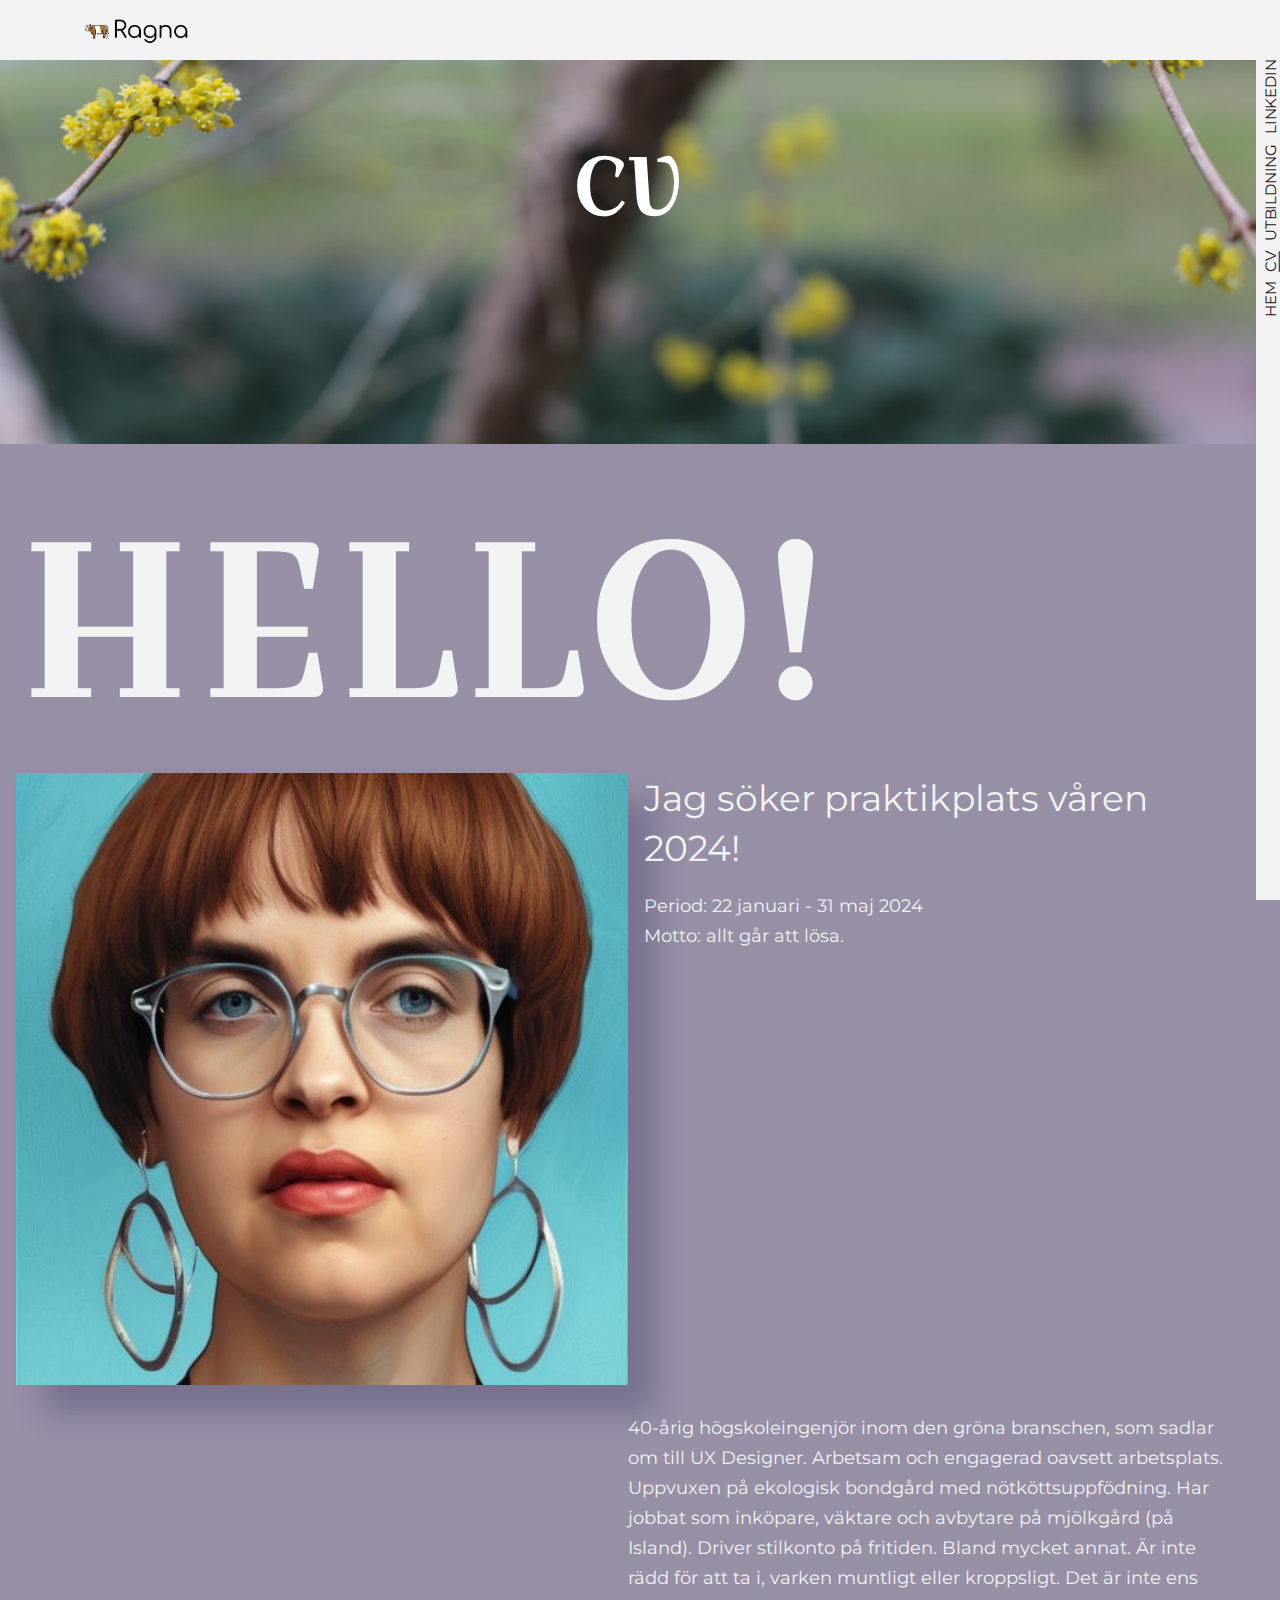
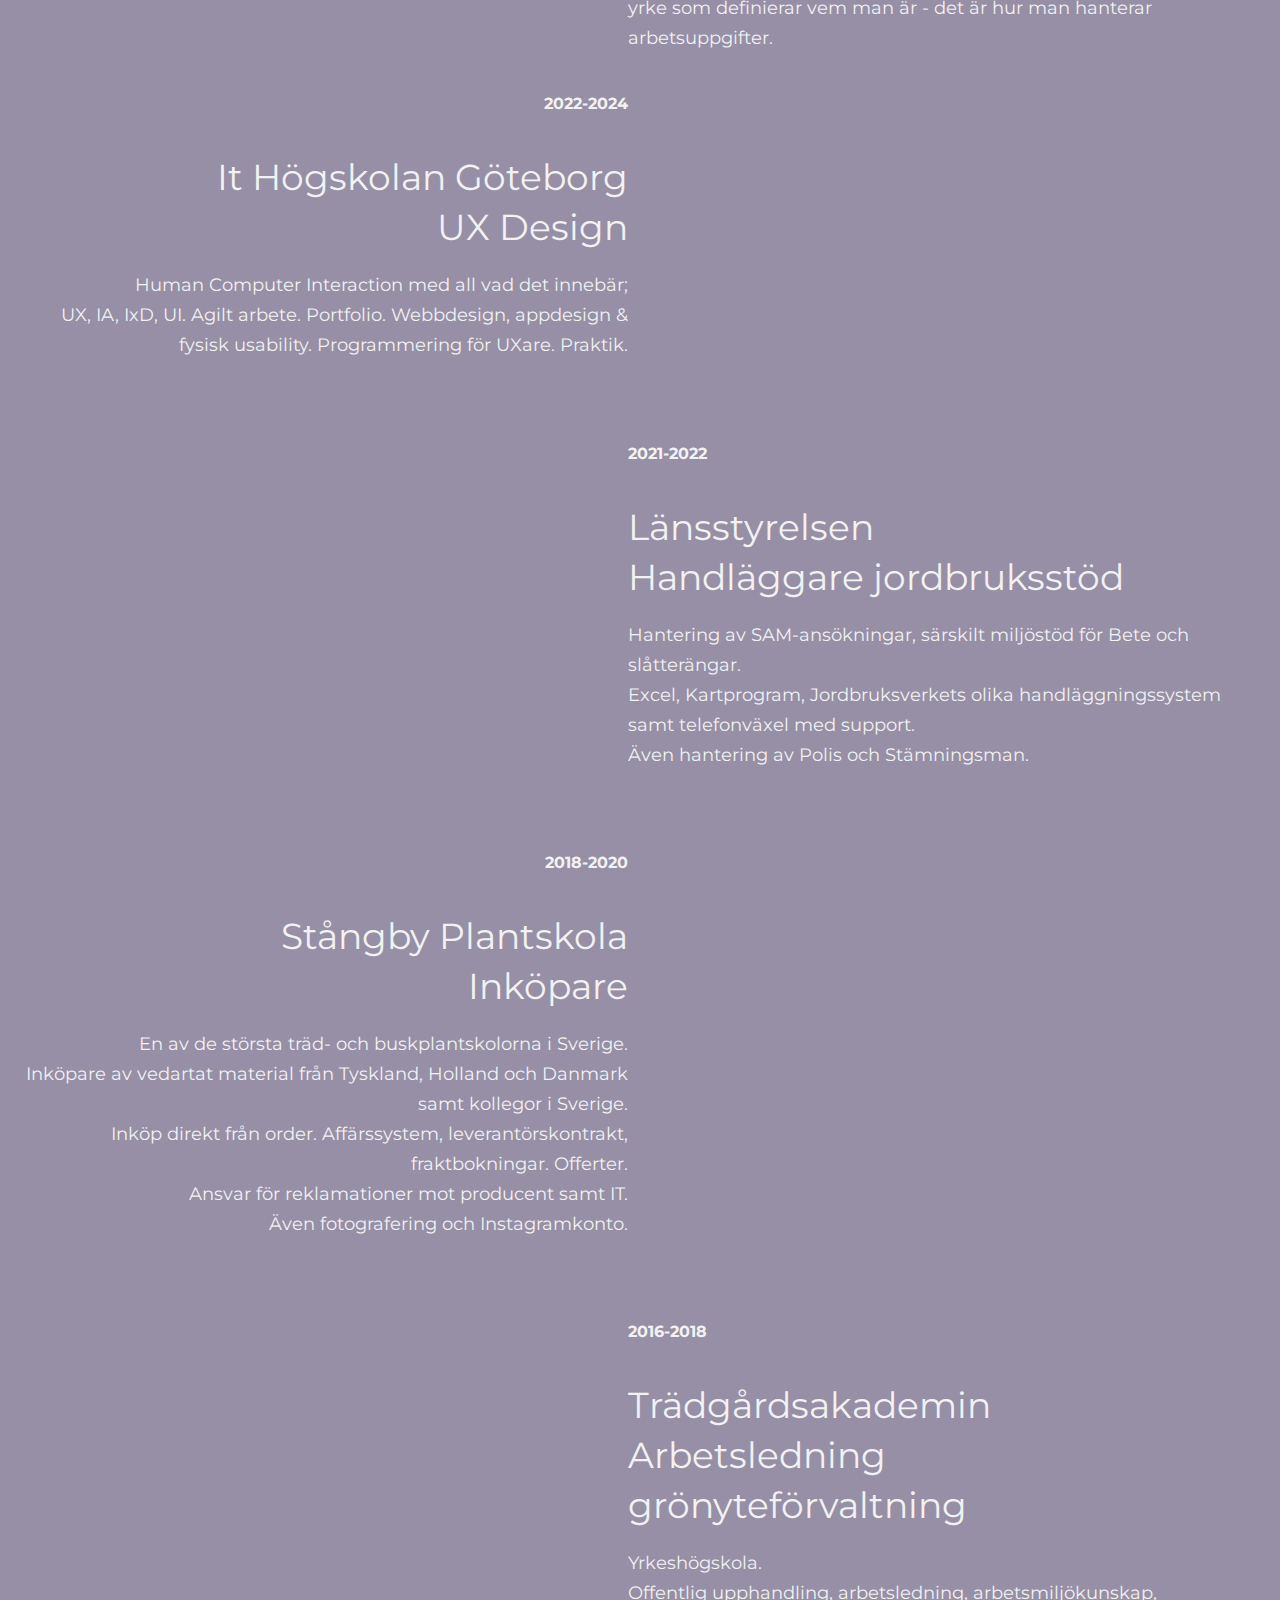
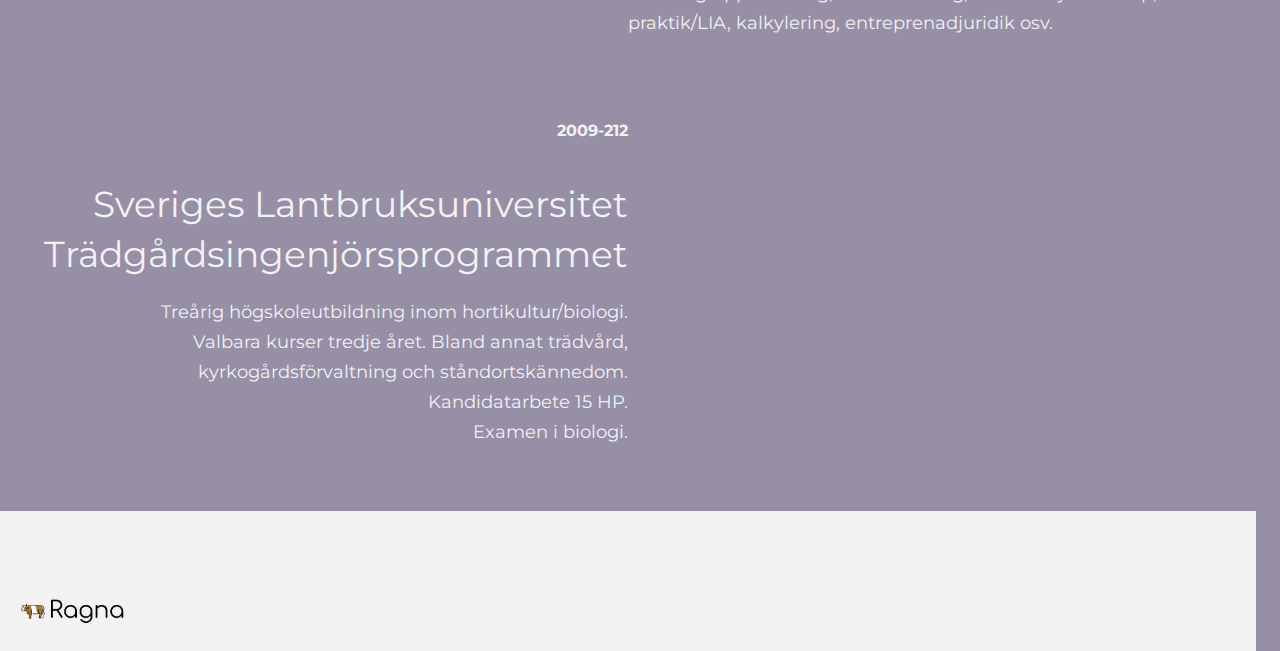
==== commit 502444b0: "Fonts" ====
--- a/cv.html
+++ b/cv.html
@@ -5,6 +5,12 @@
     <meta charset="UTF-8">
     <meta name="viewport" content="width=device-width, initial-scale=1.0">
     <link rel="stylesheet" href="assets/css/style.css">
+    <link rel="preconnect" href="https://fonts.googleapis.com">
+    <link rel="preconnect" href="https://fonts.gstatic.com" crossorigin>
+    <link href="https://fonts.googleapis.com/css2?family=Croissant+One&display=swap" rel="stylesheet">
+    <link href="https://fonts.googleapis.com/css2?family=Croissant+One&family=Montserrat:wght@100&display=swap" rel="stylesheet">
+    <link href="https://fonts.googleapis.com/css2?family=Croissant+One&family=Montserrat&display=swap" rel="stylesheet">
+
     <title>Ragnas Portfolio CV</title>
 </head>
 
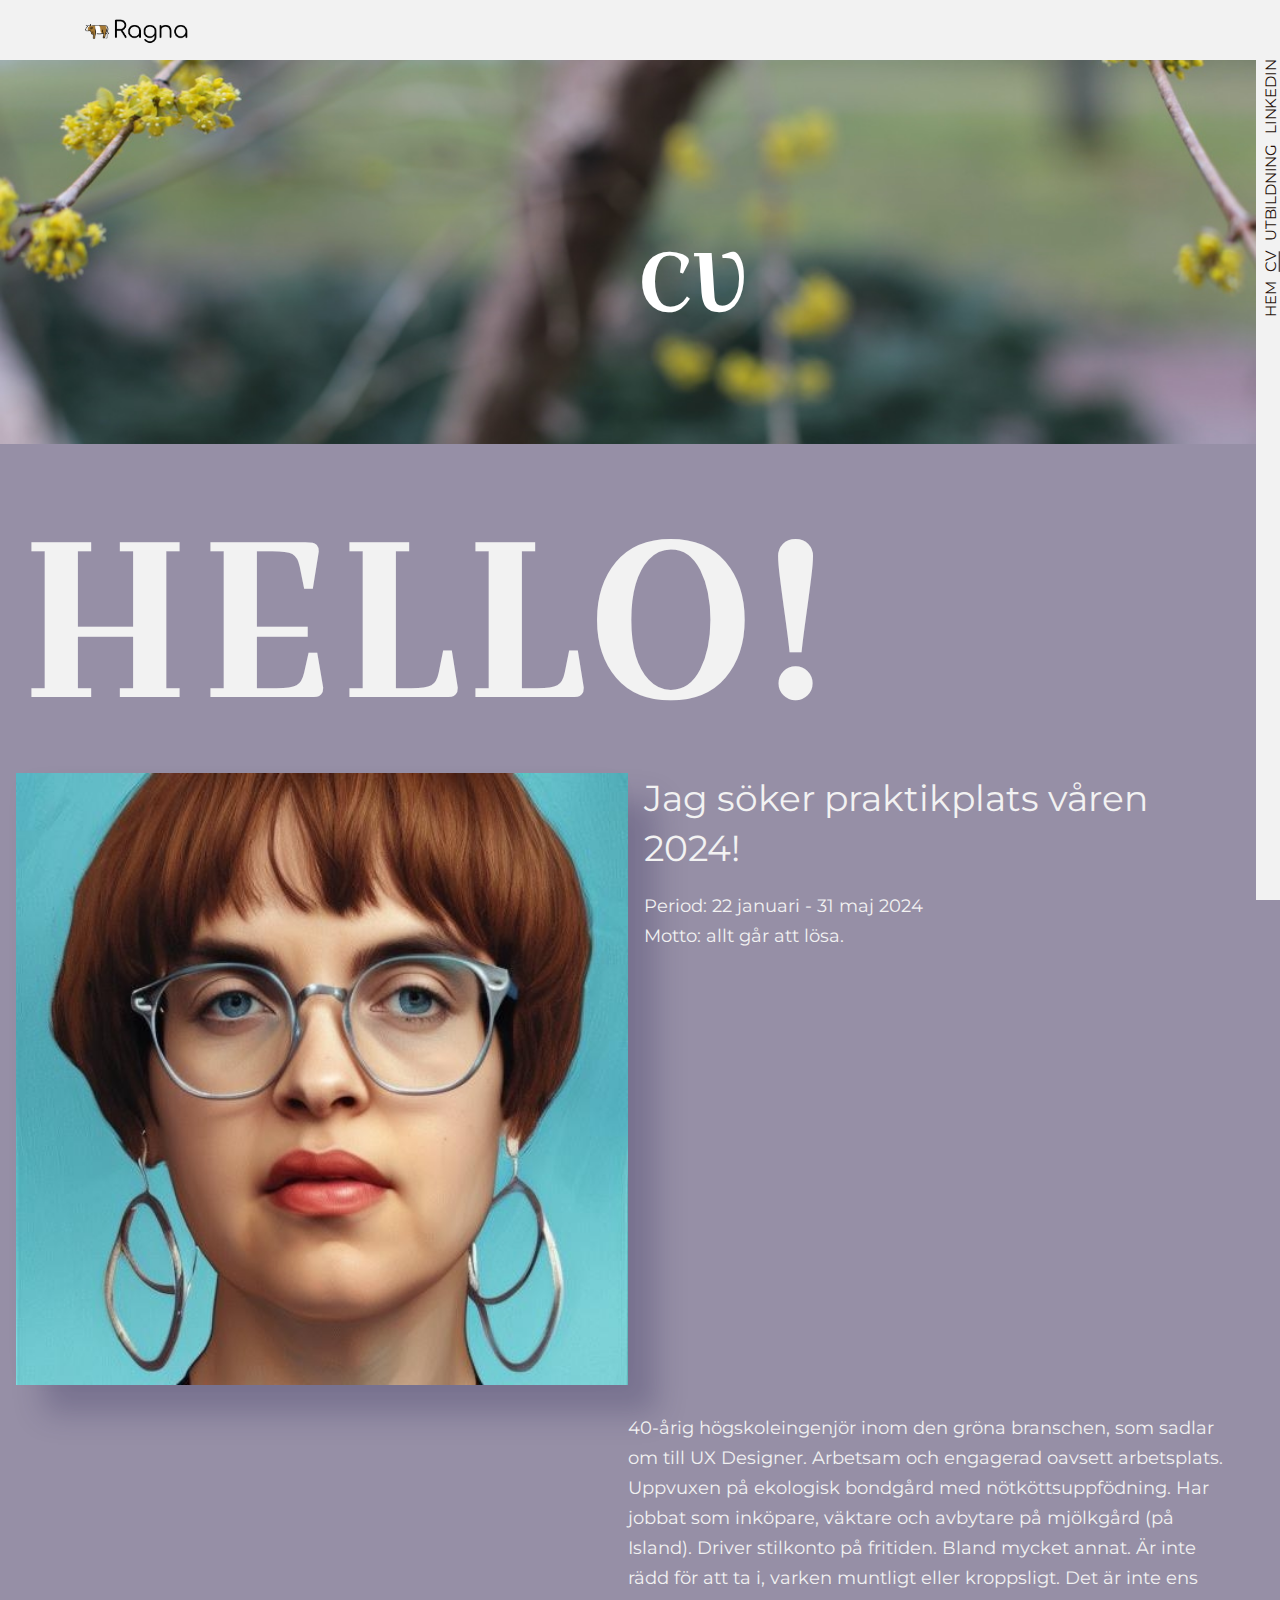
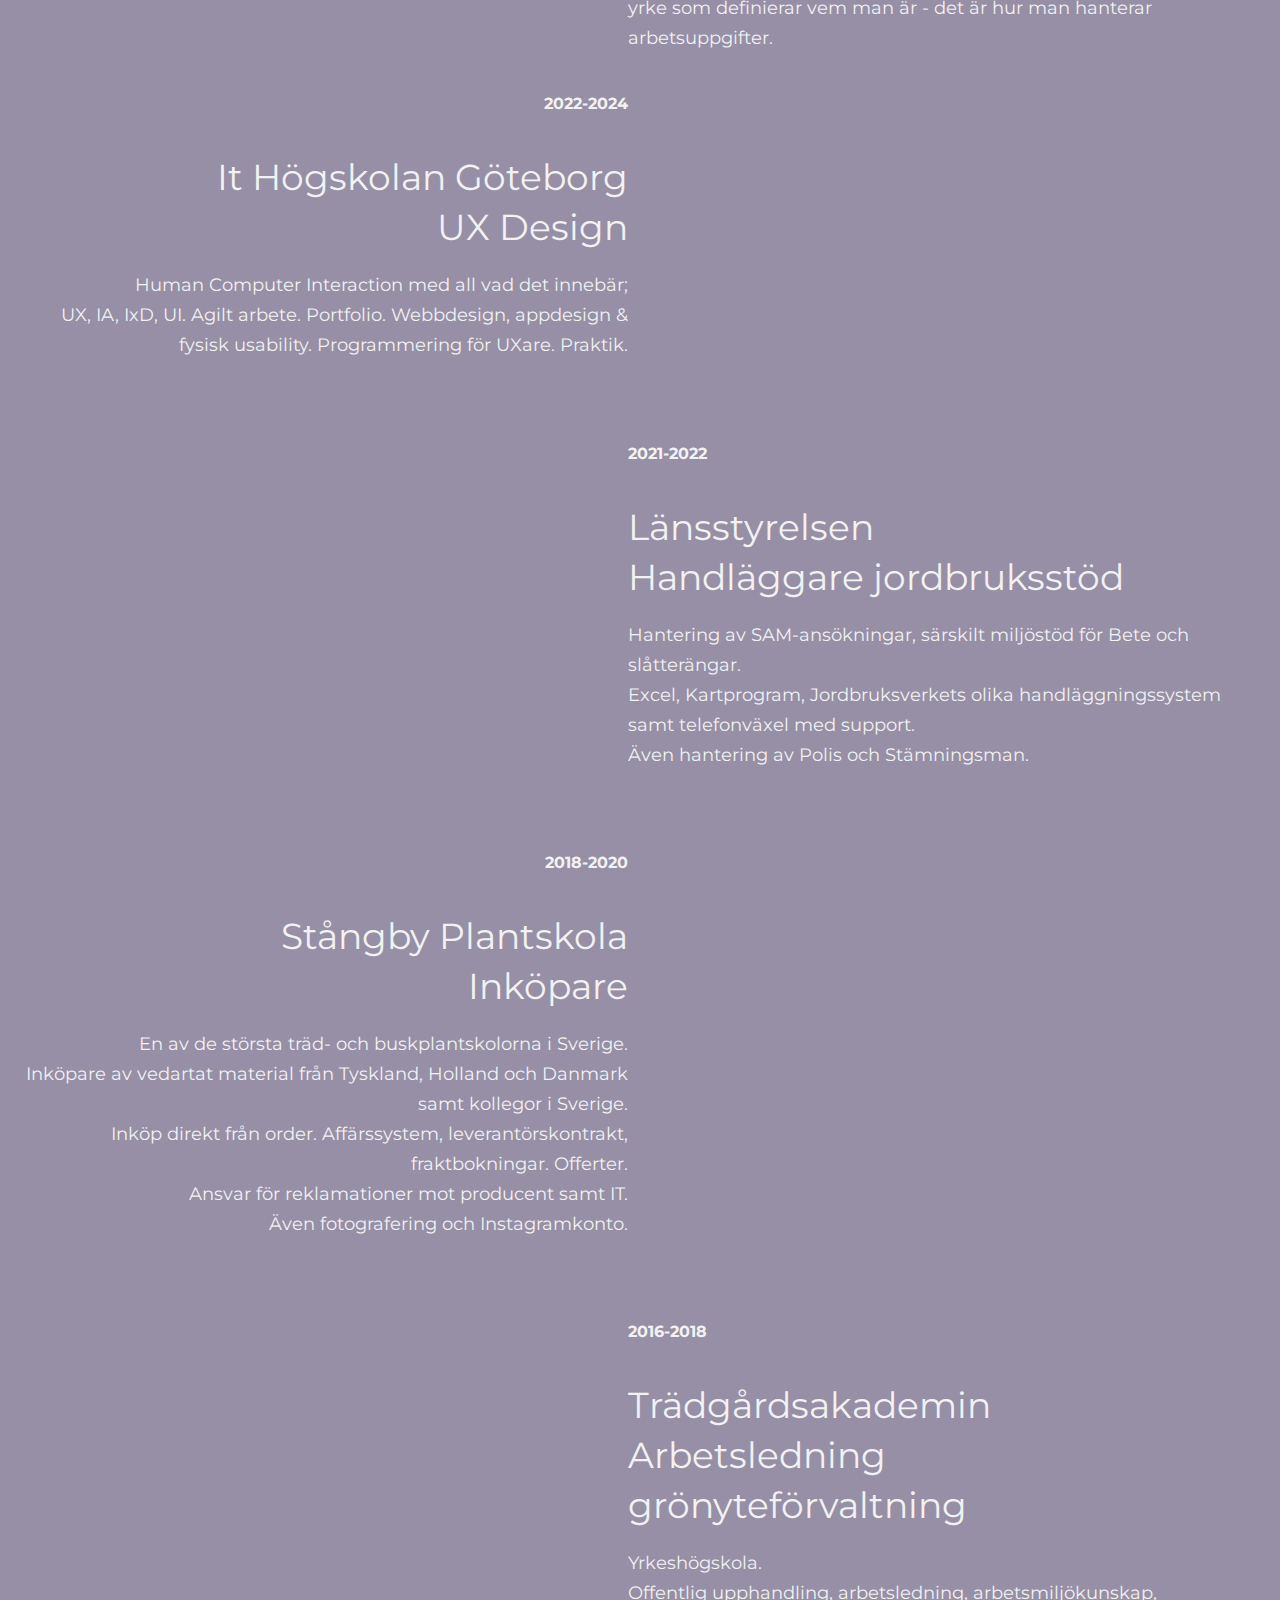
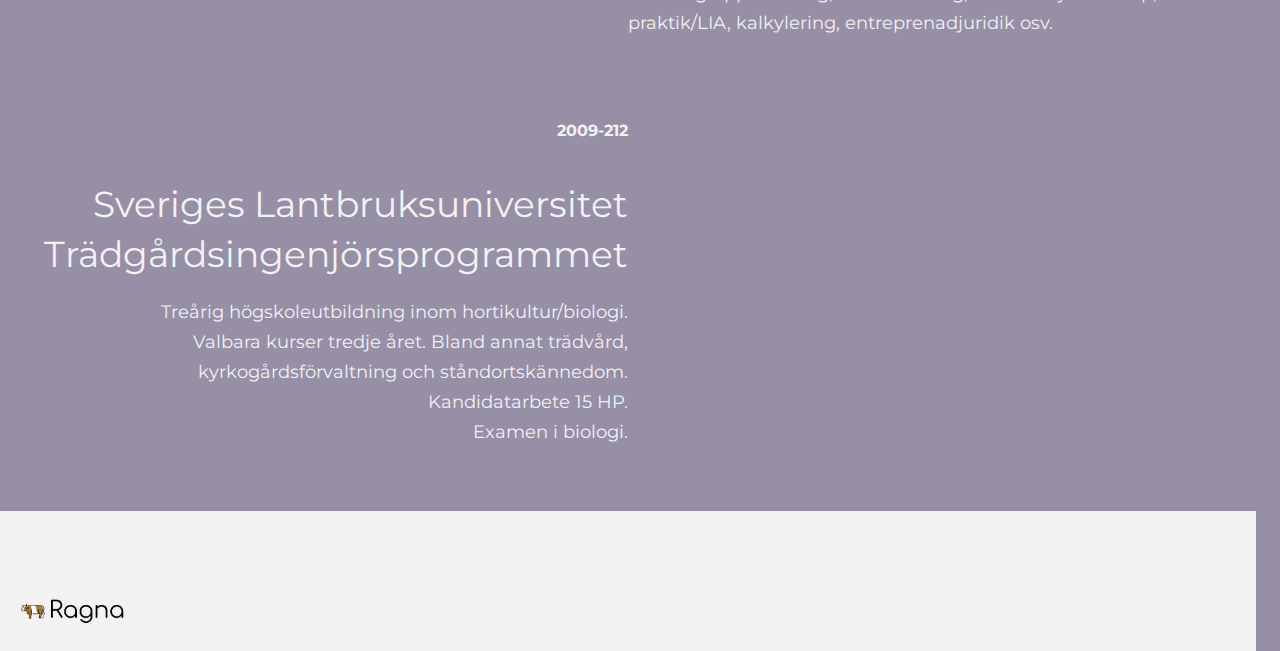
==== commit 3362e2ec: "Style" ====
--- a/cv.html
+++ b/cv.html
@@ -23,7 +23,7 @@
     <div class="image_and_menu_container">
         <div class="header_image_text_small">
             <img class="header_image_small" src="/assets/img/header 2.jpg" alt="header" />
-            <h1 class="header_text_centered">
+            <h1 class="header_text_right">
                 CV
             </h1>
         </div>
--- a/assets/css/style.css
+++ b/assets/css/style.css
@@ -101,7 +101,7 @@
 /*------------------------------------*\
   #BODY
 \*------------------------------------*/
-body, .body_education, .body_cv {
+body, .body_education, .body_plint, .body_cv {
   background-color: #f2f2f2;
   padding: 0;
   margin: 0;
@@ -361,6 +361,21 @@
   /* Lägg till lite utrymme runt texten */
 }
 
+.header_text_right {
+  position: absolute;
+  text-align: center;
+  /* Placera rubriken på bilden */
+  top: 25%;
+  /* Justera vertikalt till mitten */
+  left: 50%;
+  /* Centrera vertikalt */
+  /* Bakgrundsfärg med genomskinlighet */
+  color: #fff;
+  /* Textfärg */
+  padding: 10px;
+  /* Lägg till lite utrymme runt texten */
+}
+
 /*------------------------------------*\
   #NAV MENU
 \*------------------------------------*/
@@ -476,14 +491,7 @@
   color: #f2f2f2;
 }
 
-/*------------------------------------*\
-  # PROJECTS - PINT
-\*------------------------------------*/
-.img_prj {
-  width: 70%;
-}
-
-.body_cv p, li {
+.body_cv p {
   color: #f2f2f2;
   font-family: Montserrat;
   font-size: 18px;
@@ -521,6 +529,35 @@
 }
 
 /*------------------------------------*\
+  # PROJECTS - PINT
+\*------------------------------------*/
+.img_prj {
+  width: 70%;
+}
+
+.body_plint {
+  background-color: #BFA83F;
+  color: black;
+}
+
+.body_plint h5 {
+  font-family: Montserrat;
+  font-size: 16px;
+  font-style: normal;
+  font-weight: 700;
+  line-height: 24px; /* 150% */
+}
+
+.body_plint p, li {
+  color: black;
+  font-family: Montserrat;
+  font-size: 18px;
+  font-style: normal;
+  font-weight: 400;
+  line-height: 30px; /* 166.667% */
+}
+
+/*------------------------------------*\
   #EDUCATION
 \*------------------------------------*/
 .body_education {
